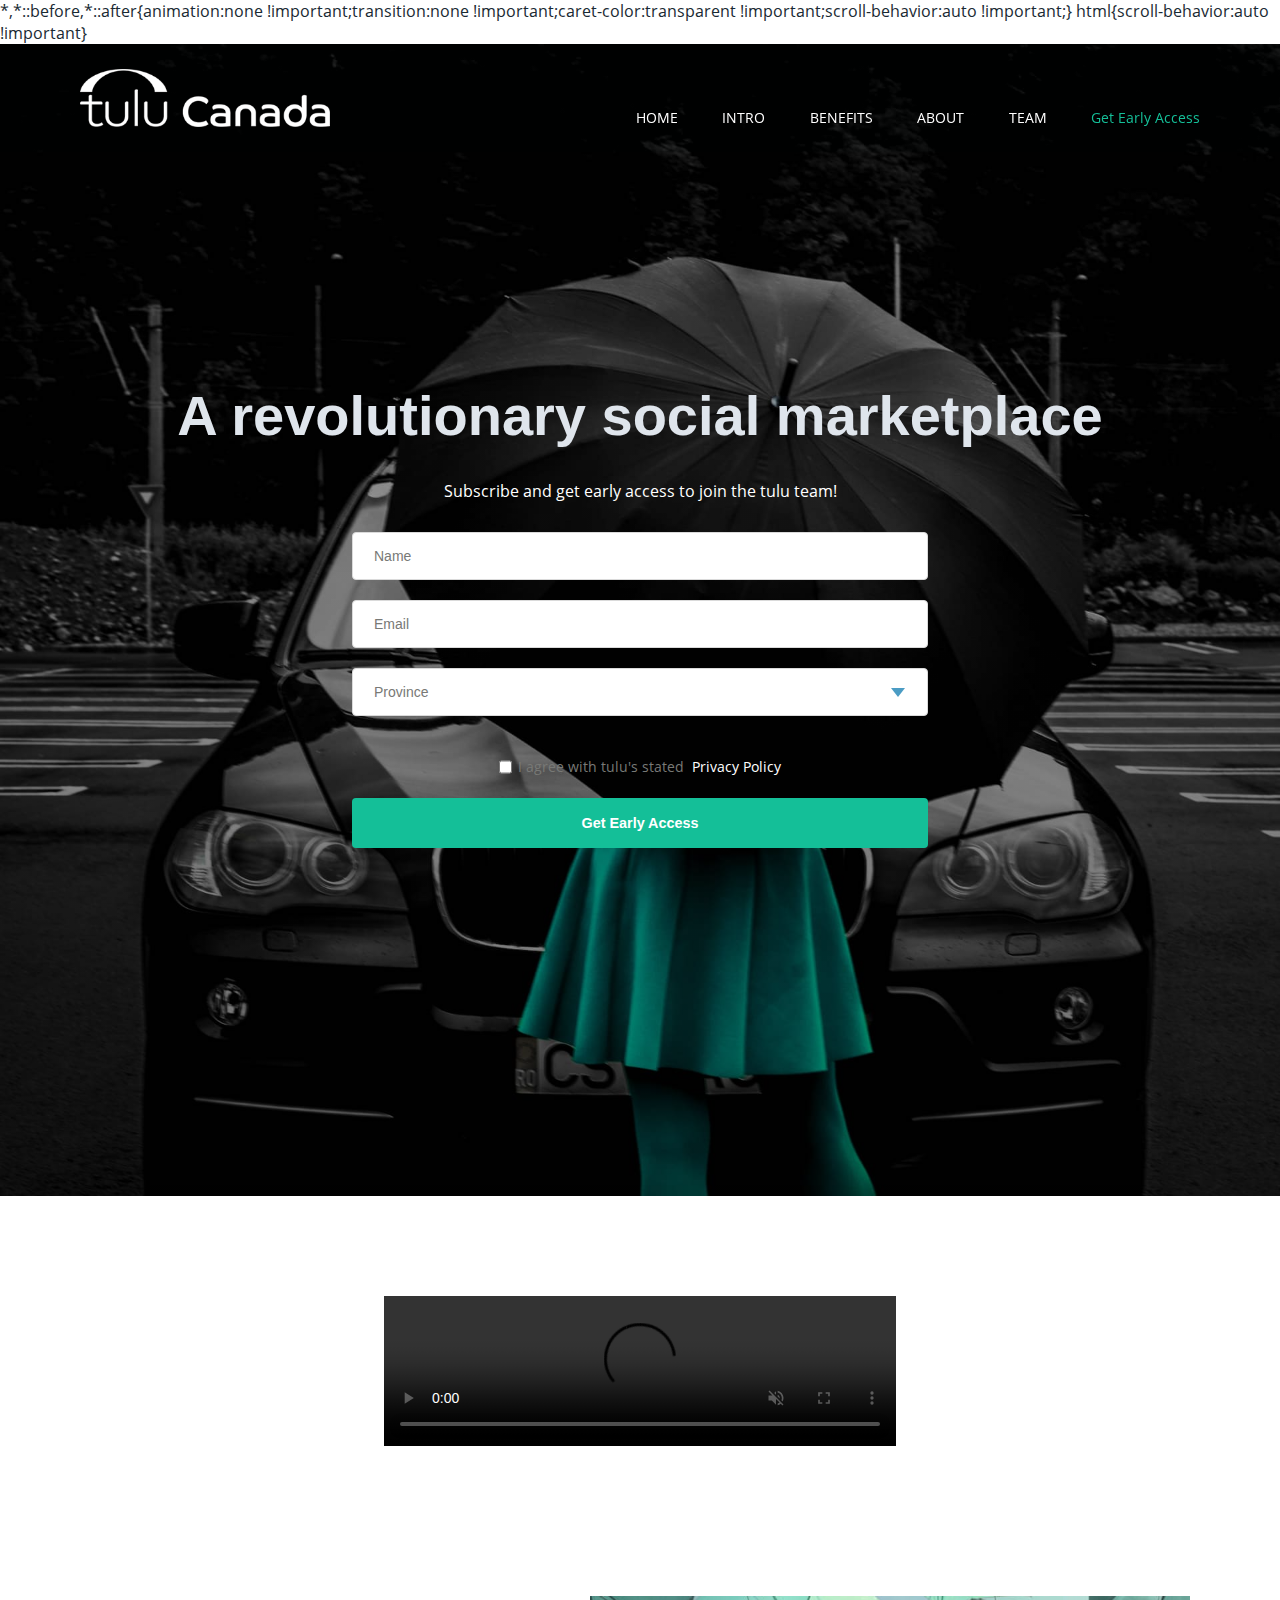
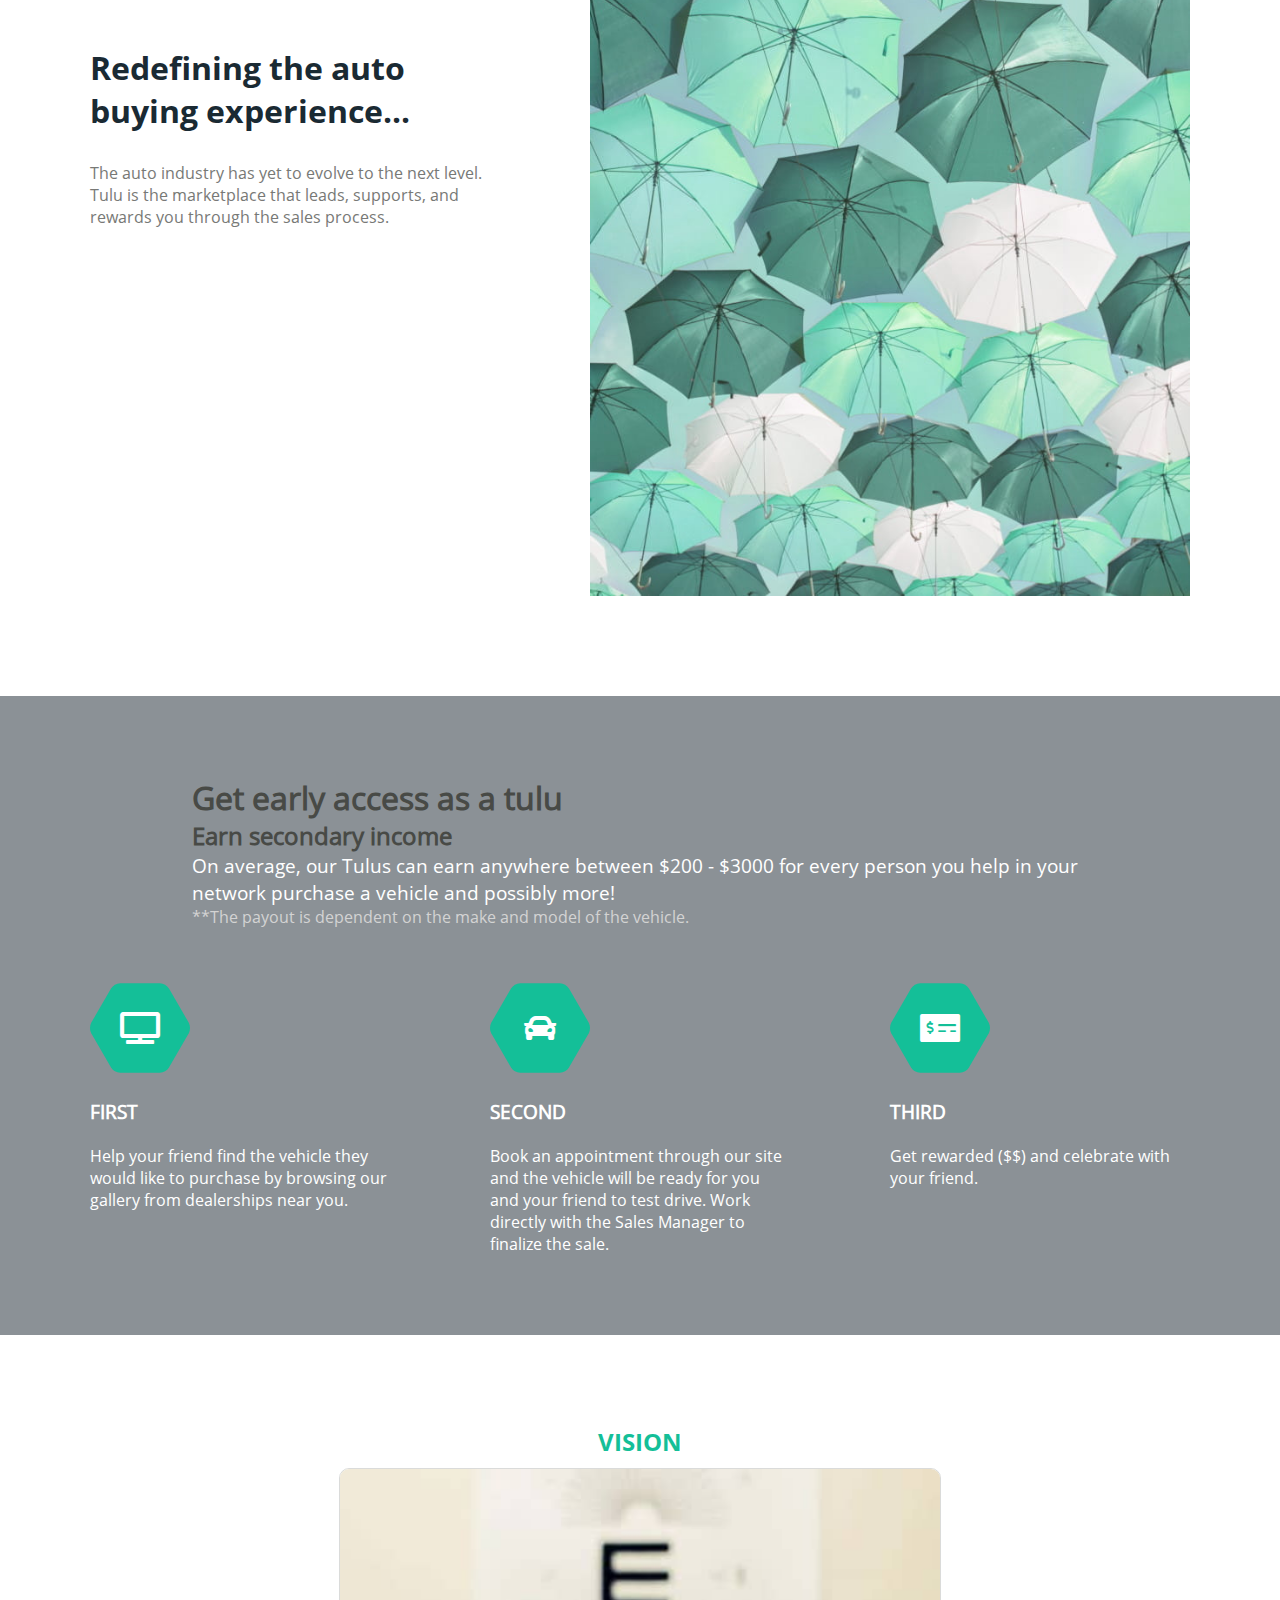
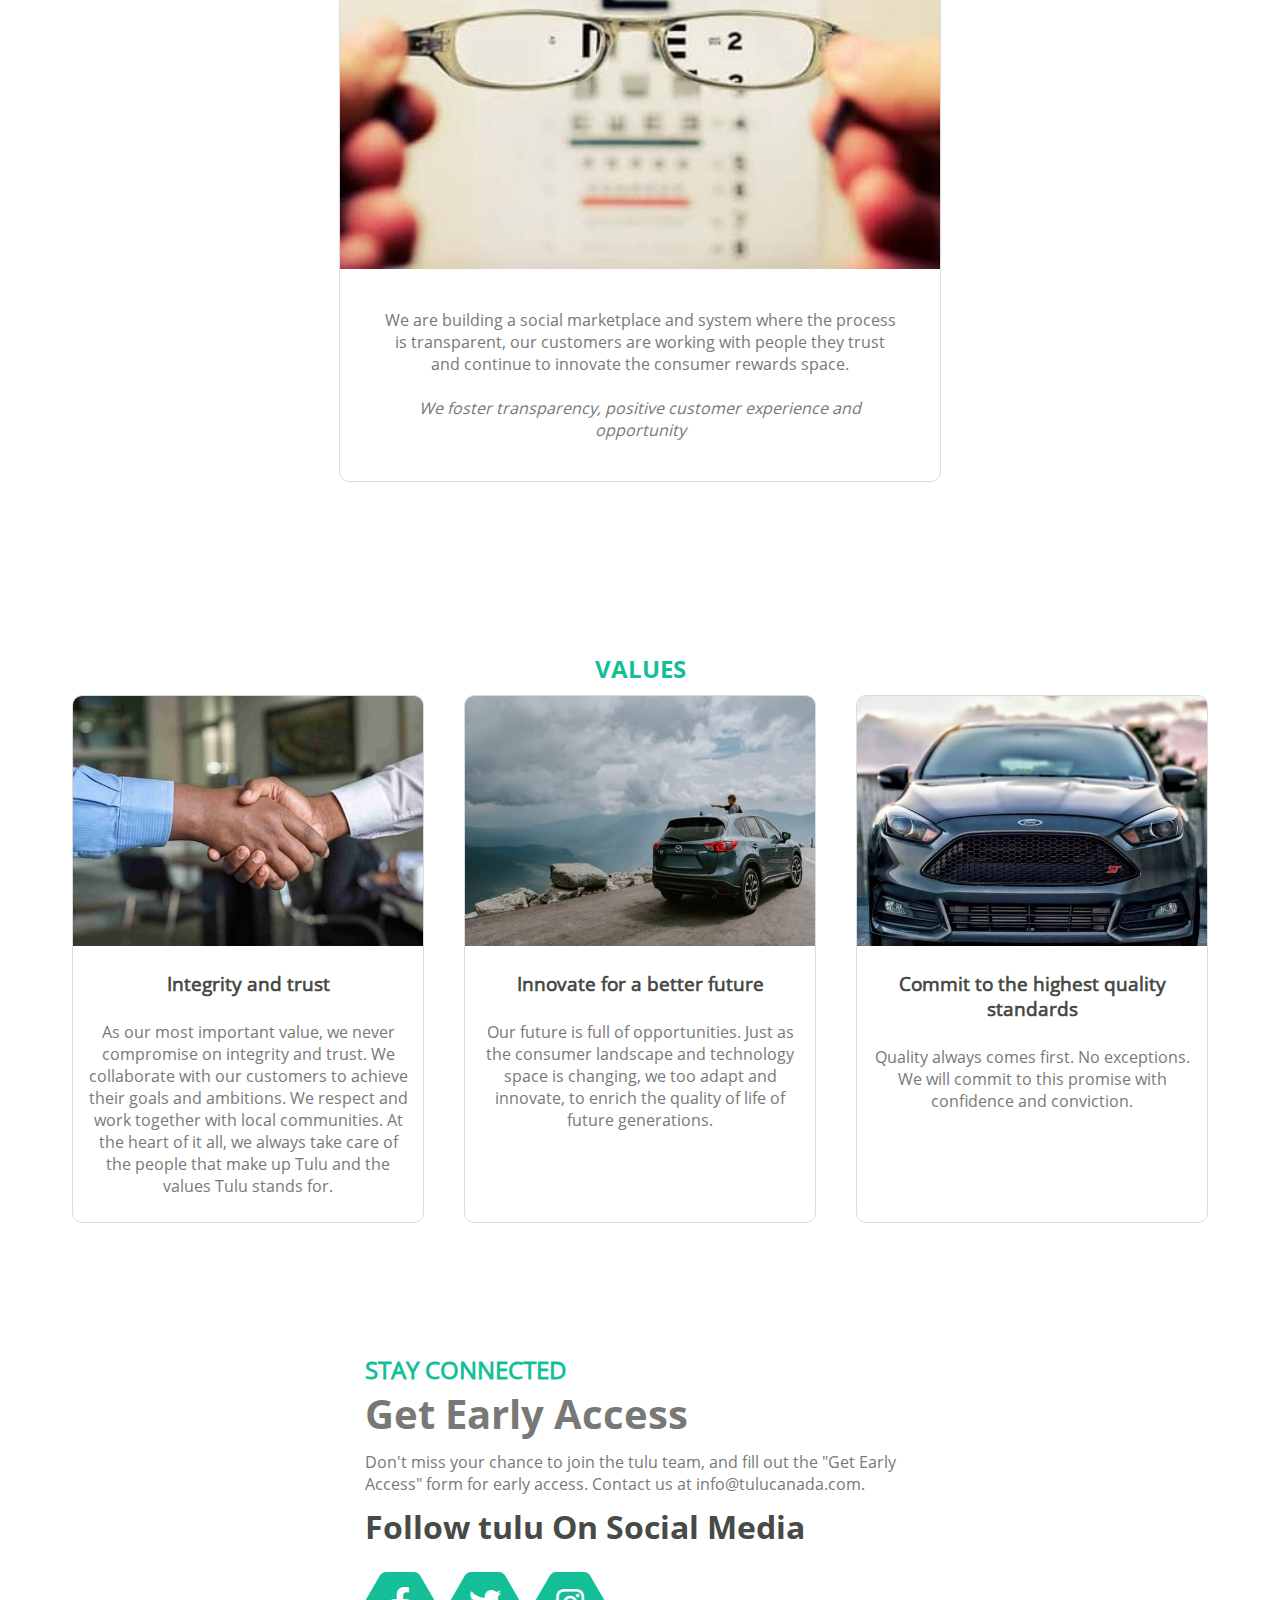
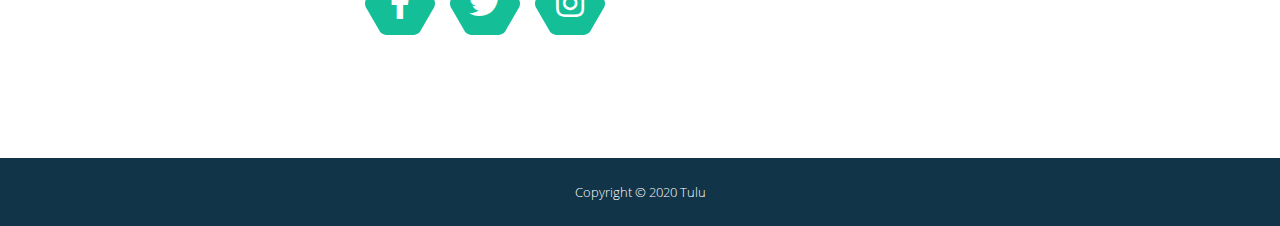
==== index.html @ c828d5cc "test" ====
<!DOCTYPE html>
<html lang="en">
<head>
   <!-- Global site tag (gtag.js) - Google Analytics -->
    <!-- <script async src="https://www.googletagmanager.com/gtag/js?id=UA-179392990-1"></script>
    <script>
      window.dataLayer = window.dataLayer || [];
      function gtag(){dataLayer.push(arguments);}
      gtag('js', new Date());

      gtag('config', 'UA-179392990-1');
    </script> -->
    <meta charset="utf-8">
    <meta name="viewport" content="width=device-width, initial-scale=1, shrink-to-fit=no">

    <title>tulucanada</title>

    <link rel="preload" href="webfonts/webfonts/fa-solid-900.woff2" as="font" type="font/woff2" crossorigin="anonymous">
    <link rel="preload" href="fonts/OpenSans-Bold.ttf" as="font" type="font/woff2" crossorigin="anonymous">
    
    <!-- <link href="https://fonts.googleapis.com/css?family=Montserrat:500,700&display=swap&subset=latin-ext" rel="stylesheet">
    <link href="https://fonts.googleapis.com/css?family=Open+Sans:400,400i,600&display=swap&subset=latin-ext" rel="stylesheet"> -->
    

	<link href="css/reset.css" rel="stylesheet">
	<link href="webfonts/styles/all.css" rel="stylesheet">
	<link href="css/index.css" rel="stylesheet">
	<link href="css/styles.css" rel="stylesheet">
	
    <link rel="icon" href="images/tulu-favicon_RGB.jpg">
</head>
<body data-spy="scroll" data-target=".fixed-top" onscroll="test()" id="#">
    <nav class="nav-transparent">
        <div class="logo">
            <a href="index.html">
                <img src="images/tuluCanada-logo_white.png" class="show-desktop tuluCanada">
                <img src="images/tulu-logo_white.png" class="show-mobile tuluLogo">
            </a>
        </div>
        <div class="links">
            <i id="menuBtn" class="fas fa-bars fa-2x" onclick="sidemenu()"></i>
            <ul class="navigationList">
                <li class="navigationListItem">
                    <a href="#" class="navigationLink">HOME</a>
                </li>
                <li class="navigationListItem">
                    <a href="#intro" class="navigationLink">INTRO</a>
                </li>
                <li class="navigationListItem">
                    <a href="#benefits" class="navigationLink">BENEFITS</a>
                </li>
                <li class="navigationListItem">
                    <a href="#about" class="navigationLink">ABOUT</a>
                </li>
                <li class="navigationListItem">
                    <a href="team.html" class="navigationLink">TEAM</a>
                </li>
            </ul>
            <a href="earlyAccess.html" class="earlyAccess">Get Early Access</a>
        </div>
    </nav>
    <header id="header" class="header">
        <div class="header-content">
            <div class="container">
                <div class="row">
                    <div class="col-lg-12">
                        <div class="text-container">
<!--                            <h1>tulu Canada<span id="js-rotating">TEMPLATE, SERVICES, SOLUTIONS</span></h1>-->
                            <h1 class=" p-heading-head p-large">A revolutionary social marketplace</h1>
                            <p class="p-heading p-medium text-light">Subscribe and get early access to join the tulu team!</p>
                            <!-- <a class="btn-solid-lg page-scroll" href="#intro">DISCOVER</a> -->
                            <form id="contactForm" data-toggle="validator" data-focus="false" action="contactform-process.php" method="post">
                                <div class="form-group">
                                    <input type="text" class="form-control-input" id="cname" required>
                                    <label class="label-control" for="cname">Name</label>
                                    <div class="help-block with-errors"></div>
                                </div>
                                <div class="form-group">
                                    <input type="email" class="form-control-input" id="cemail" required>
                                    <label class="label-control" for="cemail">Email</label>
                                    <div class="help-block with-errors"></div>
                                </div>
                                <div class="form-group">
                                    <select name="province" Class="form-control-input" id="cprovince" required>
                                        <option value=""></option>
                                        <option value="Alberta">Alberta</option>
                                        <option value="British Columbia">British Columbia</option>
                                        <option value="Manitoba">Manitoba</option>
                                        <option value="New Brunswick">New Brunswick</option>
                                        <option value="Newfoundland and Labrador">Newfoundland and Labrador</option>
                                        <option value="Northwest Territories">Northwest Territories</option>
                                        <option value="Nova Scotia">Nova Scotia</option>
                                        <option value="Nunavut">Nunavut</option>
                                        <option value="Ontario">Ontario</option>
                                        <option value="Prince Edward Island">Prince Edward Island</option>
                                        <option value="Quebec">Quebec</option>
                                        <option value="Saskatchewan">Saskatchewan</option>
                                        <option value="Yukon">Yukon</option>
                                    </select>
                                    <label class="label-control" for="province">Province</label>
                                    <div class="help-block with-errors"></div>
                                </div>
                                <div class="form-group">
                                    <!--<textarea class="form-control-textarea" id="cmessage" required></textarea>
                                    <label class="label-control" for="cmessage">Your message</label>
                                    <div class="help-block with-errors"></div>-->
                                </div>
                                <div class="form-group checkbox">
                                    <div class="checkBoxContainer">
                                        <input type="checkbox" id="cterms" value="Agreed-to-Terms" required><p> I agree with tulu's stated &nbsp</p><a style="color: white" href="privacy-policy.html">Privacy Policy</a>  
                                    </div>
                                    <div class="help-block with-errors"></div>
                                </div>
                                <div class="form-group">
                                    <button style="font-size: 0.9em" type="submit" class="form-control-submit-button">Get Early Access</button>
                                </div>
                                <div class="form-message">
                                    <div id="cmsgSubmit" class="h3 text-center hidden"></div>
                                </div>
                            </form>
                        </div>
                    </div>
                </div>
            </div>
        </div>
    </header>
    <div class="vid">
        <video width="400" controls preload="metadata" muted autoplay>
            <source src="vid/tulu_vid.mp4" type="video/mp4">
            Your browser does not support HTML video.
          </video>
    </div>
    <div class="autoExp" id="intro">
        <div class="textContainer">
            <h2 class="heading">
                Redefining the auto buying experience...
            </h2>
            <p>The auto industry has yet to evolve to the next level. Tulu is the marketplace that leads, supports, and rewards you through the sales process.</p>
        </div>
        <div class="imageContainer">
            <img src="images/mint_umbrellas_690px.jpg" alt="">
        </div>
    </div>
    <div class="accessTulu" id="benefits">
        <h2 class="heading">Get early access as a tulu</h2>
        <h3>Earn secondary income</h3>
        <p>On average, our Tulus can earn anywhere between $200 - $3000 for every person you help in your network purchase a vehicle and possibly more!</p>
        <p>**The payout is dependent on the make and model of the vehicle.</p>
        <ul class="howToRewardList">
            <li class="listItem">
                <div class="hexagon">
                    <i class="fas fa-tv fa-2x"></i>
                </div>
                <h4>FIRST</h4>
                <p>Help your friend find the vehicle they would like to purchase by browsing our gallery from dealerships near you.</p>
            </li>
            <li class="listItem">
                <div class="hexagon">
                    <i class="fas fa-car fa-2x"></i>
                </div>
                <h4>SECOND</h4>
                <p>Book an appointment through our site and the vehicle will be ready for you and your friend to test drive. Work directly with the Sales Manager to finalize the sale.
                </p>
            </li>
            <li class="listItem">
                <div class="hexagon">
                    <i class="fas fa-money-check-alt fa-2x"></i>
                </div>
                <h4>THIRD</h4>
                <p>Get rewarded ($$) and celebrate with your friend.</p>
            </li>
        </ul>
    </div>
    <div class="vision" id="about">
        <h2 class="heading">VISION</h2>
        <div class="card">
            <img src="images/glasses398.jpg" alt="">
            <div class="content">
                <p>We are building a social marketplace and system where the process is transparent, our customers are working with people they trust and continue to innovate the consumer rewards space.</p><br>
                <p><i>We foster transparency, positive customer experience and opportunity</i></p>
            </div>
        </div>
    </div>
    <div class="values">
        <h2 class="heading">VALUES</h2>
        <ul class="cardContainer">
            <li class="card">
                <img src="images/cytonn-photography-n95VMLxqM2I-unsplash.jpg" alt="">
                <div class="content">
                    <h3>Integrity and trust</h3>
                    <p>As our most important value, we never compromise on integrity and trust. We collaborate with our customers to achieve their goals and ambitions. We respect and work together with local communities. At the heart of it all, we always take care of the people that make up Tulu and the values Tulu stands for.</p>
                </div>
            </li>
            <li class="card">
                <img src="images/suv-inov398.jpg" alt="">
                <div class="content">
                    <h3>Innovate for a better future</h3>
                    <p>Our future is full of opportunities. Just as the consumer landscape and technology space is changing, we too adapt and innovate, to enrich the quality of life of future generations.
                    </p>
                </div>
            </li>
            <li class="card">
                <img src="images/quality.jpg" alt="">
                <div class="content">
                    <h3>Commit to the highest quality standards</h3>
                    <p>Quality always comes first. No exceptions. We will commit to this promise with confidence and conviction.
                    </p>
                </div>
            </li>
        </ul>
    </div>
    <div class="stayConnected">
        <h3>STAY CONNECTED</h3>
        <a href="">
            <h2>Get Early Access</h2>
        </a>
        <p>Don't miss your chance to join the tulu team, and fill out the "Get Early Access" form for early access.
            Contact us at info@tulucanada.com.</p>
        <h4>Follow tulu On Social Media</h4>
        <ul class="socialMediaList">
            <li class="listItem">
                <a href="https://www.facebook.com/tulu.canada.9" target="_blank">
                    <div class="hex-white">
                        <i class="fab fa-facebook-f fa-2x"></i>
                    </div>
                    <div class="hexagon">
                        <i class="fab fa-facebook-f fa-2x"></i>
                    </div>
                </a>
            </li>
            <li class="listItem">
                <a href="https://twitter.com/tulucanada" target="_blank">
                    <div class="hex-white">
                        <i class="fab fa-twitter fa-2x"></i>
                    </div>
                    <div class="hexagon">
                        <i class="fab fa-twitter fa-2x"></i>
                    </div>
                </a>
            </li>
            <li class="listItem">
                <a href="https://www.instagram.com/tulucanada/" target="_blank">
                    <div class="hex-white">
                        <i class="fab fa-instagram fa-2x"></i>
                    </div>
                    <div class="hexagon">
                        <i class="fab fa-instagram fa-2x"></i>
                    </div>
                </a>
            </li>
        </ul>
    </div>
        <div class="scrollBtn" id="opacity-hide">
            <a href="#">
                <i class="fas fa-chevron-up"></i>
            </a>
        </div>
    <footer>
        <p>Copyright &copy 2020 Tulu</p>
    </footer>
    
</body>
    <script src="js/app.js"></script>
    <script src="js/jquery.min.js"></script> <!-- jQuery for Bootstrap's JavaScript plugins -->
    <script src="js/popper.min.js"></script> <!-- Popper tooltip library for Bootstrap -->
    <script src="js/bootstrap.min.js"></script> 
    <!-- Bootstrap framework -->
    <script src="js/jquery.easing.min.js"></script> 
    <!-- jQuery Easing for smooth scrolling between anchors -->
    <script src="js/jquery.magnific-popup.js"></script> 
    <!-- Magnific Popup for lightboxes -->
    <script src="js/morphext.min.js"></script>
    <!-- Morphtext rotating text in the header -->
    <script src="js/isotope.pkgd.min.js"></script> <!-- Isotope for filter -->
    <script src="js/validator.min.js"></script> <!-- Validator.js - Bootstrap plugin that validates forms -->
    <script src="js/scripts.js"></script> <!-- Custom scripts -->
</html>
---- webfonts/styles/all.css ----
/*!
 * Font Awesome Free 5.11.2 by @fontawesome - https://fontawesome.com
 * License - https://fontawesome.com/license/free (Icons: CC BY 4.0, Fonts: SIL OFL 1.1, Code: MIT License)
 */.fa,.fab,.fad,.fal,.far,.fas{-moz-osx-font-smoothing:grayscale;-webkit-font-smoothing:antialiased;display:inline-block;font-style:normal;font-variant:normal;text-rendering:auto;line-height:1}.fa-lg{font-size:1.33333em;line-height:.75em;vertical-align:-.0667em}.fa-xs{font-size:.75em}.fa-sm{font-size:.875em}.fa-1x{font-size:1em}.fa-2x{font-size:2em}.fa-3x{font-size:3em}.fa-4x{font-size:4em}.fa-5x{font-size:5em}.fa-6x{font-size:6em}.fa-7x{font-size:7em}.fa-8x{font-size:8em}.fa-9x{font-size:9em}.fa-10x{font-size:10em}.fa-fw{text-align:center;width:1.25em}.fa-ul{list-style-type:none;margin-left:2.5em;padding-left:0}.fa-ul>li{position:relative}.fa-li{left:-2em;position:absolute;text-align:center;width:2em;line-height:inherit}.fa-border{border:solid .08em #eee;border-radius:.1em;padding:.2em .25em .15em}.fa-pull-left{float:left}.fa-pull-right{float:right}.fa.fa-pull-left,.fab.fa-pull-left,.fal.fa-pull-left,.far.fa-pull-left,.fas.fa-pull-left{margin-right:.3em}.fa.fa-pull-right,.fab.fa-pull-right,.fal.fa-pull-right,.far.fa-pull-right,.fas.fa-pull-right{margin-left:.3em}.fa-spin{-webkit-animation:fa-spin 2s infinite linear;animation:fa-spin 2s infinite linear}.fa-pulse{-webkit-animation:fa-spin 1s infinite steps(8);animation:fa-spin 1s infinite steps(8)}@-webkit-keyframes fa-spin{0%{-webkit-transform:rotate(0);transform:rotate(0)}100%{-webkit-transform:rotate(360deg);transform:rotate(360deg)}}@keyframes fa-spin{0%{-webkit-transform:rotate(0);transform:rotate(0)}100%{-webkit-transform:rotate(360deg);transform:rotate(360deg)}}.fa-rotate-90{-webkit-transform:rotate(90deg);transform:rotate(90deg)}.fa-rotate-180{-webkit-transform:rotate(180deg);transform:rotate(180deg)}.fa-rotate-270{-webkit-transform:rotate(270deg);transform:rotate(270deg)}.fa-flip-horizontal{-webkit-transform:scale(-1,1);transform:scale(-1,1)}.fa-flip-vertical{-webkit-transform:scale(1,-1);transform:scale(1,-1)}.fa-flip-both,.fa-flip-horizontal.fa-flip-vertical{-webkit-transform:scale(-1,-1);transform:scale(-1,-1)}:root .fa-flip-both,:root .fa-flip-horizontal,:root .fa-flip-vertical,:root .fa-rotate-180,:root .fa-rotate-270,:root .fa-rotate-90{-webkit-filter:none;filter:none}.fa-stack{display:inline-block;height:2em;line-height:2em;position:relative;vertical-align:middle;width:2.5em}.fa-stack-1x,.fa-stack-2x{left:0;position:absolute;text-align:center;width:100%}.fa-stack-1x{line-height:inherit}.fa-stack-2x{font-size:2em}.fa-inverse{color:#fff}.fa-bars:before{content:"\f0c9"}.fa-times:before{content:"\f00d"}.fa-tv:before{content:"\f26c"}.fa-car:before{content:"\f1b9"}.fa-money-check-alt:before{content:"\f53d"}.fa-facebook-f:before{content:"\f39e"}.fa-twitter:before{content:"\f099"}.fa-instagram:before{content:"\f16d"}.fa-chevron-up:before{content:"\f077"}.fa-angle-right:before{content:"\f105"}.fa-angle-left:before{content:"\f104"}.sr-only{border:0;clip:rect(0,0,0,0);height:1px;margin:-1px;overflow:hidden;padding:0;position:absolute;width:1px}.sr-only-focusable:active,.sr-only-focusable:focus{clip:auto;height:auto;margin:0;overflow:visible;position:static;width:auto}@font-face{font-family:'Font Awesome 5 Brands';font-style:normal;font-weight:400;font-display:auto;src:url(../webfonts/fa-brands-400.eot);src:url(../webfonts/fa-brands-400.eot?#iefix) format("embedded-opentype"),url(../webfonts/fa-brands-400.woff2) format("woff2"),url(../webfonts/fa-brands-400.woff) format("woff"),url(../webfonts/fa-brands-400.ttf) format("truetype"),url(../webfonts/fa-brands-400.svg#fontawesome) format("svg")}.fab{font-family:'Font Awesome 5 Brands'}@font-face{font-family:'Font Awesome 5 Free';font-style:normal;font-weight:400;font-display:auto;src:url(../webfonts/fa-regular-400.eot);src:url(../webfonts/fa-regular-400.eot?#iefix) format("embedded-opentype"),url(../webfonts/fa-regular-400.woff2) format("woff2"),url(../webfonts/fa-regular-400.woff) format("woff"),url(../webfonts/fa-regular-400.ttf) format("truetype"),url(../webfonts/fa-regular-400.svg#fontawesome) format("svg")}.far{font-family:'Font Awesome 5 Free';font-weight:400}@font-face{font-family:'Font Awesome 5 Free';font-style:normal;font-weight:900;font-display:auto;src:url(../webfonts/fa-solid-900.eot);src:url(../webfonts/fa-solid-900.eot?#iefix) format("embedded-opentype"),url(../webfonts/fa-solid-900.woff2) format("woff2"),url(../webfonts/fa-solid-900.woff) format("woff"),url(../webfonts/fa-solid-900.ttf) format("truetype"),url(../webfonts/fa-solid-900.svg#fontawesome) format("svg")}.fa,.fas{font-family:'Font Awesome 5 Free';font-weight:900}
---- css/index.css ----
@font-face{font-family:OpenSansLight;src:url(../fonts/OpenSans-Light.ttf);font-display:swap}@font-face{font-family:OpenSansBold;src:url(../fonts/OpenSans-Bold.ttf);font-display:swap}.show-desktop{display:flex}.show-mobile{display:none}#menuBtn{display:none}nav{flex-direction:row;background:#113448;justify-content:space-between;align-items:flex-end;position:fixed;width:100%;z-index:1}.nav-transparent{background:#11344805;transition:.2s}.nav-solid{background:#113448;transition:.2s}.logo{margin:25px 0 25px 80px}.logo .tuluCanada{width:250px}.logo .tuluLogo{width:60px}.links{flex-direction:row}.navigationList{flex-direction:row;width:500px;justify-content:space-evenly}.navigationLink{color:#fff;margin:25px 0 25px 0;font-size:14px}.navigationLink:hover{color:#14bf98;transition:.2s}.earlyAccess{color:#14bf98;font-size:14px;margin:25px 80px 25px 0}.text-container{display:flex;flex-direction:column;align-items:center}.p-heading{width:80vmin;text-align:center;color:#fff}form{width:80vmin!important;margin-top:30px}button{text-align:center!important;display:flex!important;justify-content:center!important;align-items:center!important}.checkbox{color:#787976;display:flex!important;flex-direction:column!important}.checkbox p{color:#787976}.checkBoxContainer{color:#787976;display:flex!important;flex-direction:row!important;justify-content:center!important}.vid{display:flex;justify-content:center;align-items:center;padding:100px 0 50px 0}.vid video{width:40vw}.autoExp{flex-direction:row;justify-content:center;padding:100px 0}.autoExp .textContainer{width:400px;margin:0 100px 0 0}.autoExp .textContainer .heading{font-family:OpenSansBold;margin:50px 0 30px 0;font-size:xx-large}.autoExp .textContainer p{color:#787976}.autoExp .imageContainer{width:600px;height:600px;overflow:hidden;z-index:-1}.autoExp .imageContainer img{transition:.5s}.autoExp .imageContainer img:hover{transform:scale(1.2);transition:.5s}.accessTulu{background:#8b9196;padding:80px 0;align-items:center}.accessTulu h2,.accessTulu h3,.accessTulu p{width:70vmax}.accessTulu .heading{color:#484a46;font-size:xx-large}.accessTulu h3{color:#484a46;font-size:x-large}.accessTulu p:nth-child(3){color:#fff;font-size:larger}.accessTulu p:nth-child(4){color:#d3d3d3}.howToRewardList{flex-direction:row}.howToRewardList .listItem{margin:30px 50px 0 50px}.howToRewardList .listItem h4{color:#fff;font-size:larger}.howToRewardList .listItem p{width:300px;font-size:medium;margin:20px 0 0 0}.hexagon{height:100px;width:100px;background:url(../images/hexagon-green.svg);background-size:contain;background-position:center;background-repeat:no-repeat;justify-content:center;align-items:center;margin:20px 0}.hexagon i{color:#fff}.vision{align-items:center;padding:80px 0}.vision .heading{color:#14bf98;font-family:OpenSansBold;margin:10px 0}.vision .card{width:600px;border:1px solid #484a4633;border-radius:10px;overflow:hidden}.vision .card .content{padding:40px}.vision .card .content p,.vision .card .content p i{color:#787976;text-align:center}.values{align-items:center;padding:80px 0}.values .heading{color:#14bf98;font-family:OpenSansBold;margin:10px 0}.values .cardContainer{flex-direction:row;justify-content:center}.values .card{border:1px solid red;width:350px;border:1px solid #484a4633;border-radius:10px;overflow:hidden;margin:0 20px}.values .card .content h3{padding:25px 15px 0 15px;text-align:center;color:#484a46}.values .card .content p{color:#787976;padding:25px 15px;text-align:center;color:#787976}.values .cardContainer .card img{width:350px;height:250px}.stayConnected{padding:50px 0 100px 0;width:550px;align-self:center}.stayConnected h3{color:#14bf98;font-size:x-large}.stayConnected a h2{color:#787976;font-family:OpenSansBold;font-size:2.5em}.stayConnected a h2:hover{color:#14bf98}.stayConnected p{color:#787976;margin:10px 0}.stayConnected h4{color:#484a46;font-size:xx-large;font-family:OpenSansBold}.socialMediaList{flex-direction:row}.socialMediaList .listItem{margin:0 15px 0 0;position:relative}.socialMediaList .listItem .hexagon{height:70px;width:70px;background:url(../images/hexagon-green.svg);background-size:contain;background-position:center;background-repeat:no-repeat;justify-content:center;align-items:center;z-index:1}.socialMediaList .listItem .hex-white{height:70px;width:70px;background:#fff;justify-content:center;align-items:center;position:absolute;z-index:-1;top:20px}.socialMediaList .listItem .hex-white i{color:#14bf98}.socialMediaList .listItem .hexagon{opacity:1;transition:.5s}.socialMediaList .listItem .hexagon:hover{opacity:0;transition:.5s}.socialMediaList .listItem .hexagon:hover .hex-white{opacity:0;transition:.5s}.scrollBtn{height:50px;width:50px;border-radius:50%;background:#14bf98;justify-content:center;align-items:center;position:fixed;bottom:10px;right:10px}#opacity-hide{opacity:0;transition:.5s}#opacity-show{opacity:1;transition:.5s}.scrollBtn i{color:#fff}footer{background:#113448;align-items:center;padding:25px 0}footer p{color:#fff;font-family:OpenSansLight;font-size:smaller}@media only screen and (max-width:768px){.show-desktop{display:none}.show-mobile{display:Flex}nav{background:#113448!important;position:fixed;z-index:1}.logo{margin:15px 15px;z-index:1}#menuBtn{display:flex}.links{align-items:center;flex-direction:row-reverse}.links i{margin:0 15px;color:#fff}.navigationList{top:60px;position:absolute;flex-direction:column;background:#113448;width:100%;height:0;justify-content:unset;padding:0;z-index:-2;overflow:hidden}.navigationListItem{z-index:-2}.navigationLink{z-index:-1;color:#fff;margin:10px 25px;font-size:14px}.navigationLink:hover{color:#14bf98;transition:.2s}form{width:90vmin!important}.vid{display:flex;justify-content:center;align-items:center;padding:50px 20px 25px 20px}.vid video{width:100%}.earlyAccess{margin:25px 0}.autoExp{flex-direction:row;flex-wrap:wrap;justify-content:center;padding:20px 0 50px 0}.autoExp .textContainer{width:250px;margin:0 0 30px 0}.autoExp .textContainer .heading,.autoExp .textContainer p{text-emphasis:center}.autoExp .imageContainer{width:70vw;height:20vh;overflow:hidden;z-index:-1}.accessTulu h2,.accessTulu h3,.accessTulu p{width:80vw}.accessTulu .heading{font-family:OpenSansBold;color:#484a46;font-size:x-large;margin:5px 0}.accessTulu h3{color:#484a46;font-size:larger;margin:5px 0}.accessTulu p:nth-child(3){color:#fff;font-size:larger;margin:5px 0}.howToRewardList{flex-direction:row;flex-wrap:wrap;justify-content:center;margin:50px 0 0 0}.howToRewardList .listItem{margin:15px 0;align-items:center}.howToRewardList .listItem h4{color:#fff;font-size:larger}.howToRewardList .listItem p{margin:5px 0 0 0;text-align:center;font-size:medium}.hexagon{height:100px;width:100px;background:url(../images/hexagon-green.svg);background-size:contain;background-position:center;background-repeat:no-repeat;justify-content:center;align-items:center;margin:20px 0}.hexagon i{color:#fff}.vision{align-items:center;padding:80px 0}.vision .heading{color:#14bf98;font-family:OpenSansBold;margin:10px 0}.vision .card{width:300px;border:1px solid #484a4633;border-radius:10px;overflow:hidden}.vision .card .content{padding:20px}.values .card{border:1px solid red;width:300px;border:1px solid #484a4633;border-radius:10px;overflow:hidden;margin:0 20px}.vision .card img{height:200px;width:300px}.values .cardContainer{flex-direction:column}.values .card{width:300px;border:1px solid #484a4633;border-radius:10px;overflow:hidden;margin:20px 0}.values .cardContainer .card img{width:300px;height:250px}.stayConnected{width:350px}.checkbox{color:#787976;display:flex!important;flex-direction:column!important}.checkBoxContainer{color:#787976;display:flex!important;flex-direction:column!important;justify-content:center!important;align-items:center}}
---- css/styles.css ----
.btn-solid-reg{display:inline-block;padding:1.1875rem 1.875rem 1.1875rem 1.875rem;border:.125rem solid #14bf98;border-radius:.25rem;background-color:#14bf98;color:#fff;font:700 .75rem/0 Montserrat,sans-serif;text-decoration:none;transition:all .2s}.btn-solid-reg:hover{background-color:transparent;color:#14bf98;text-decoration:none}.btn-solid-lg{display:inline-block;padding:1.375rem 2.125rem 1.375rem 2.125rem;border:.125rem solid #14bf98;border-radius:.25rem;background-color:#14bf98;color:#fff;font:700 .75rem/0 Montserrat,sans-serif;text-decoration:none;transition:all .2s}.btn-solid-lg:hover{background-color:transparent;color:#14bf98;text-decoration:none}.btn-outline-reg{display:inline-block;padding:1.1875rem 1.875rem 1.1875rem 1.875rem;border:.125rem solid #787976;border-radius:.25rem;background-color:transparent;color:#787976;font:700 .75rem/0 Montserrat,sans-serif;text-decoration:none;transition:all .2s}.btn-outline-reg:hover{background-color:#787976;color:#fff;text-decoration:none}.btn-outline-lg{display:inline-block;padding:1.375rem 2.125rem 1.375rem 2.125rem;border:.125rem solid #787976;border-radius:.25rem;background-color:transparent;color:#787976;font:700 .75rem/0 Montserrat,sans-serif;text-decoration:none;transition:all .2s}.btn-outline-lg:hover{background-color:#787976;color:#fff;text-decoration:none}.btn-outline-sm{display:inline-block;padding:1rem 1.625rem .9375rem 1.625rem;border:.125rem solid #787976;border-radius:.25rem;background-color:transparent;color:#787976;font:700 .75rem/0 Montserrat,sans-serif;text-decoration:none;transition:all .2s}.btn-outline-sm:hover{background-color:#787976;color:#fff;text-decoration:none}.form-group{position:relative;margin-bottom:1.25rem;width:55%;margin-right:auto;margin-left:auto}@media screen and (min-width:1230px){.form-group{position:relative;margin-bottom:1.25rem;width:80%;margin-right:auto;margin-left:auto}}.form-group.has-error.has-danger{margin-bottom:.625rem}.form-group.has-error.has-danger .help-block.with-errors ul{margin-top:.375rem}.label-control{position:absolute;top:.8125rem;left:1.375rem;color:#787976;opacity:1;font:400 .875rem/1.375rem "Open Sans",sans-serif;cursor:text;transition:all .2s ease}@media screen and (-ms-high-contrast:active),screen and (-ms-high-contrast:none){.label-control{top:.9375rem}}.form-control-input.notEmpty+.label-control,.form-control-input:focus+.label-control,.form-control-textarea.notEmpty+.label-control,.form-control-textarea:focus+.label-control{top:.125rem;opacity:1;font-size:.75rem;font-weight:500}.form-control-input,.form-control-select{display:block;padding-top:1.25rem;padding-bottom:.25rem;padding-left:1.3125rem;border:1px solid #dadada;border-radius:.25rem;background-color:#fff;color:#787976;font:400 .875rem/1.375rem "Open Sans",sans-serif;transition:all .2s;-webkit-appearance:none}.form-control-select{padding-top:.5rem;padding-bottom:.5rem;height:3rem}@media screen and (-ms-high-contrast:active),screen and (-ms-high-contrast:none){.form-control-input{padding-top:1.25rem;padding-bottom:.75rem;line-height:1.75rem}.form-control-select{padding-top:.875rem;padding-bottom:.75rem;height:3.125rem;line-height:2.125rem}}select{-webkit-appearance:none;-moz-appearance:none;-ms-appearance:none;-o-appearance:none;appearance:none;background-image:url(../images/down-arrow.png);background-position:96% 50%;background-repeat:no-repeat;outline:0}select::-ms-expand{display:none}.form-control-textarea{display:block;width:100%;height:8rem;padding-top:1.25rem;padding-left:1.3125rem;border:1px solid #dadada;border-radius:.25rem;background-color:#fff;color:#787976;font:400 1rem/1.5625rem "Open Sans",sans-serif;transition:all .2s}.form-control-input:focus,.form-control-select:focus,.form-control-textarea:focus{border:1px solid #a1a1a1;outline:0}.form-control-input:hover,.form-control-select:hover,.form-control-textarea:hover{border:1px solid #a1a1a1}.checkbox{font:400 .875rem/1.375rem "Open Sans",sans-serif}input[type=checkbox]{vertical-align:-15%;margin-right:.375rem}@media screen and (-ms-high-contrast:active),screen and (-ms-high-contrast:none){input[type=checkbox]{vertical-align:-9%}}.form-control-submit-button{display:inline-block;width:100%;height:3.125rem;border:.125rem solid #14bf98;border-radius:.25rem;background-color:#14bf98;color:#fff;font:700 .75rem/1.75rem Montserrat,sans-serif;cursor:pointer;transition:all .2s}.form-control-submit-button:hover{background-color:transparent;color:#14bf98}#cmsgSubmit.h3.text-center,#cmsgSubmit.h3.text-center.tada.animated,#lmsgSubmit.h3.text-center,#lmsgSubmit.h3.text-center.tada.animated,#pmsgSubmit.h3.text-center,#pmsgSubmit.h3.text-center.tada.animated{display:block;margin-bottom:0;color:#b93636;font:400 1.125rem/1rem "Open Sans",sans-serif}.help-block.with-errors .list-unstyled{color:#787976;font-size:.75rem;line-height:1.125rem;text-align:left}.help-block.with-errors ul{margin-bottom:0}@-webkit-keyframes tada{from{-webkit-transform:scale3d(1,1,1);-ms-transform:scale3d(1,1,1);transform:scale3d(1,1,1)}10%,20%{-webkit-transform:scale3d(.9,.9,.9) rotate3d(0,0,1,-3deg);-ms-transform:scale3d(.9,.9,.9) rotate3d(0,0,1,-3deg);transform:scale3d(.9,.9,.9) rotate3d(0,0,1,-3deg)}30%,50%,70%,90%{-webkit-transform:scale3d(1.1,1.1,1.1) rotate3d(0,0,1,3deg);-ms-transform:scale3d(1.1,1.1,1.1) rotate3d(0,0,1,3deg);transform:scale3d(1.1,1.1,1.1) rotate3d(0,0,1,3deg)}40%,60%,80%{-webkit-transform:scale3d(1.1,1.1,1.1) rotate3d(0,0,1,-3deg);-ms-transform:scale3d(1.1,1.1,1.1) rotate3d(0,0,1,-3deg);transform:scale3d(1.1,1.1,1.1) rotate3d(0,0,1,-3deg)}to{-webkit-transform:scale3d(1,1,1);-ms-transform:scale3d(1,1,1);transform:scale3d(1,1,1)}}@keyframes tada{from{-webkit-transform:scale3d(1,1,1);-ms-transform:scale3d(1,1,1);transform:scale3d(1,1,1)}10%,20%{-webkit-transform:scale3d(.9,.9,.9) rotate3d(0,0,1,-3deg);-ms-transform:scale3d(.9,.9,.9) rotate3d(0,0,1,-3deg);transform:scale3d(.9,.9,.9) rotate3d(0,0,1,-3deg)}30%,50%,70%,90%{-webkit-transform:scale3d(1.1,1.1,1.1) rotate3d(0,0,1,3deg);-ms-transform:scale3d(1.1,1.1,1.1) rotate3d(0,0,1,3deg);transform:scale3d(1.1,1.1,1.1) rotate3d(0,0,1,3deg)}40%,60%,80%{-webkit-transform:scale3d(1.1,1.1,1.1) rotate3d(0,0,1,-3deg);-ms-transform:scale3d(1.1,1.1,1.1) rotate3d(0,0,1,-3deg);transform:scale3d(1.1,1.1,1.1) rotate3d(0,0,1,-3deg)}to{-webkit-transform:scale3d(1,1,1);-ms-transform:scale3d(1,1,1);transform:scale3d(1,1,1)}}.tada{-webkit-animation-name:tada;animation-name:tada}.animated{-webkit-animation-duration:1s;animation-duration:1s;-webkit-animation-fill-mode:both;animation-fill-mode:both}.my-mfp-slide-bottom .zoom-anim-dialog{opacity:0;transition:all .2s ease-out;-webkit-transform:translateY(-1.25rem) perspective(37.5rem) rotateX(10deg);-ms-transform:translateY(-1.25rem) perspective(37.5rem) rotateX(10deg);transform:translateY(-1.25rem) perspective(37.5rem) rotateX(10deg)}.my-mfp-slide-bottom.mfp-ready .zoom-anim-dialog{opacity:1;-webkit-transform:translateY(0) perspective(37.5rem) rotateX(0);-ms-transform:translateY(0) perspective(37.5rem) rotateX(0);transform:translateY(0) perspective(37.5rem) rotateX(0)}.my-mfp-slide-bottom.mfp-removing .zoom-anim-dialog{opacity:0;-webkit-transform:translateY(-.625rem) perspective(37.5rem) rotateX(10deg);-ms-transform:translateY(-.625rem) perspective(37.5rem) rotateX(10deg);transform:translateY(-.625rem) perspective(37.5rem) rotateX(10deg)}.my-mfp-slide-bottom.mfp-bg{opacity:0;transition:opacity .2s ease-out}.my-mfp-slide-bottom.mfp-ready.mfp-bg{opacity:.8}.my-mfp-slide-bottom.mfp-removing.mfp-bg{opacity:0}@-webkit-keyframes fadeIn{from{opacity:0}to{opacity:1}}@keyframes fadeIn{from{opacity:0}to{opacity:1}}.fadeIn{-webkit-animation:fadeIn .6s;animation:fadeIn .6s}@-webkit-keyframes fadeOut{from{opacity:1}to{opacity:0}}@keyframes fadeOut{from{opacity:1}to{opacity:0}}.fadeOut{-webkit-animation:fadeOut .8s;animation:fadeOut .8s}.spinner-wrapper{position:fixed;z-index:999999;top:0;right:0;bottom:0;left:0;background:#113448}.spinner{position:absolute;top:50%;left:50%;width:3.75rem;height:1.25rem;margin:-.625rem 0 0 -1.875rem;text-align:center}.spinner>div{display:inline-block;width:1rem;height:1rem;border-radius:100%;background-color:#fff;-webkit-animation:sk-bouncedelay 1.4s infinite ease-in-out both;animation:sk-bouncedelay 1.4s infinite ease-in-out both}.spinner .bounce1{-webkit-animation-delay:-.32s;animation-delay:-.32s}.spinner .bounce2{-webkit-animation-delay:-.16s;animation-delay:-.16s}@-webkit-keyframes sk-bouncedelay{0%,100%,80%{-webkit-transform:scale(0)}40%{-webkit-transform:scale(1)}}@keyframes sk-bouncedelay{0%,100%,80%{-webkit-transform:scale(0);-ms-transform:scale(0);transform:scale(0)}40%{-webkit-transform:scale(1);-ms-transform:scale(1);transform:scale(1)}}.header{background:linear-gradient(rgba(0,0,0,.3),rgba(0,0,0,.5)),url(../images/mint_dress_1920px.jpg) center center no-repeat;background-size:cover}.header .header-content{padding-top:8rem;padding-bottom:2.125rem;text-align:center}.header .text-container{margin-bottom:3rem}.header h1{margin-bottom:.5rem;color:#fff}.header .p-large{margin-bottom:2rem;color:#dfe5ec}.header .btn-solid-lg{margin-right:.5rem;margin-bottom:1.25rem}.form-1{padding-top:6.625rem;padding-bottom:5.625rem;background-color:#153e52}.form-1 .text-container{margin-bottom:4rem}.form-1 .section-title{margin-bottom:.5rem}.form-1 h2{margin-bottom:1.375rem;color:#fff}.form-1 .list-unstyled .fas{color:#14bf98;font-size:.5rem;line-height:1.375rem}.form-1 .list-unstyled .media-body{margin-left:.625rem}.form-1 .label-control{color:#fff}.form-1 .form-control-input,.form-1 .form-control-select{border:1px solid #39728f;background-color:#2a5d77;color:#fff}.form-1 .form-control-textarea{border:1px solid #39728f;background-color:#2a5d77;color:#fff}.form-1 .form-control-input:focus,.form-1 .form-control-input:hover,.form-1 .form-control-select:focus,.form-1 .form-control-select:hover,.form-1 .form-control-textarea:focus,.form-1 .form-control-textarea:hover{border:1px solid #fff}#lmsgSubmit.h3.text-center,#lmsgSubmit.h3.text-center.tada.animated{color:#fff}.form-1 .help-block.with-errors .list-unstyled{color:#dfe5ec}.form-2{padding-top:6.625rem;padding-bottom:5.625rem;background-color:#fbfbfb}.form-2 .text-container{margin-bottom:3rem}.form-2 .section-title{margin-bottom:.5rem}.form-2 h2{margin-bottom:1.375rem}.form-2 .list-unstyled{margin-bottom:2.25rem;font-size:1rem;line-height:1.625rem}.form-2 .list-unstyled .fab,.form-2 .list-unstyled .fas{margin-right:.5rem;font-size:.875rem;color:#14bf98}.form-2 .list-unstyled .fa-phone{vertical-align:3%}.form-2 h3{margin-bottom:1rem}.form-2 .fa-stack{margin-right:.25rem;margin-bottom:.75rem;margin-left:.125rem;width:3.25rem;height:3.25rem}.form-2 .fa-stack .hexagon{position:absolute;width:3.25rem;height:3.25rem;background:url(../images/hexagon-green.svg) center center no-repeat;background-size:3.25rem 3.25rem;transition:all .2s ease}.form-2 .fa-stack:hover .hexagon{background:url(../images/hexagon-white.svg) center center no-repeat;background-size:3.25rem 3.25rem}.form-2 .fa-stack-1x{font-size:1.5rem;line-height:3.25rem;color:#fff;transition:all .2s ease}.form-2 .fa-stack:hover .fa-stack-1x{color:#14bf98}@media (min-width:768px){.header .header-content{padding-top:13rem;padding-bottom:7.5rem}.header h1{font:700 3.5rem/4rem Montserrat,sans-serif}.accordion .accordion-container{max-width:70%}.tabs .tabs-container{max-width:70%}.tabs #tab-2 .list-unstyled{display:inline-block;width:45%;margin-top:0}.tabs #tab-2 .list-unstyled.first{margin-right:2rem}.form-2 .list-unstyled li{display:inline-block;margin-right:1rem}.form-2 .list-unstyled .address{display:block}.ex-header{padding-top:11rem;padding-bottom:9rem}.ex-basic-2 .form-container{margin-top:.5rem}}@media (min-width:992px){.p-heading{width:65%}.navbar-custom .social-icons{display:block;margin-left:.5rem}.navbar-custom .fa-stack{margin-left:.375rem;font-size:.8125rem}.navbar-custom .fa-stack .hexagon{width:1.625rem;height:1.625rem;position:absolute;background:url(../images/hexagon-green.svg) center center no-repeat;background-size:1.625rem 1.625rem;transition:all .2s ease}.navbar-custom .fa-stack:hover .hexagon{background:url(../images/hexagon-white.svg) center center no-repeat;background-size:1.625rem 1.625rem}.navbar-custom .fa-stack-1x{font-size:.6875rem;line-height:1.625rem;color:#fff;transition:all .2s ease}.navbar-custom .fa-stack:hover .fa-stack-1x{color:#14bf98}.header .header-content{padding-top:14rem;padding-bottom:15rem}.header .text-container{margin-top:6.5rem}.form-1{padding-top:7rem}.form-1 .text-container{margin-bottom:0}.form-2{padding-top:6.875rem}.form-2 .text-container{margin-bottom:0}}@media (min-width:1200px){.p-heading{width:55%}.navbar-custom{padding-right:5rem;padding-left:5rem}.navbar-custom.top-nav-collapse{padding-right:5rem;padding-left:5rem}.header .header-content{padding-top:14.75rem;padding-bottom:17.5rem}.form-1 .text-container{margin-top:1.375rem;margin-right:1.75rem;margin-left:3rem}.form-1 form{margin-left:1.75rem;margin-right:3rem}.form-2 .text-container{margin-top:.875rem;margin-right:1.5rem}.form-2 form{margin-left:1.5rem}.footer .text-container.about{margin-right:5rem}.ex-header h1{width:60%;margin-right:auto;margin-left:auto}.ex-basic-2 .form-container{margin-left:1.75rem}}@media (min-width:1600px){.navbar-custom{padding-right:12rem;padding-left:12rem}.navbar-custom.top-nav-collapse{padding-right:12rem;padding-left:12rem}}
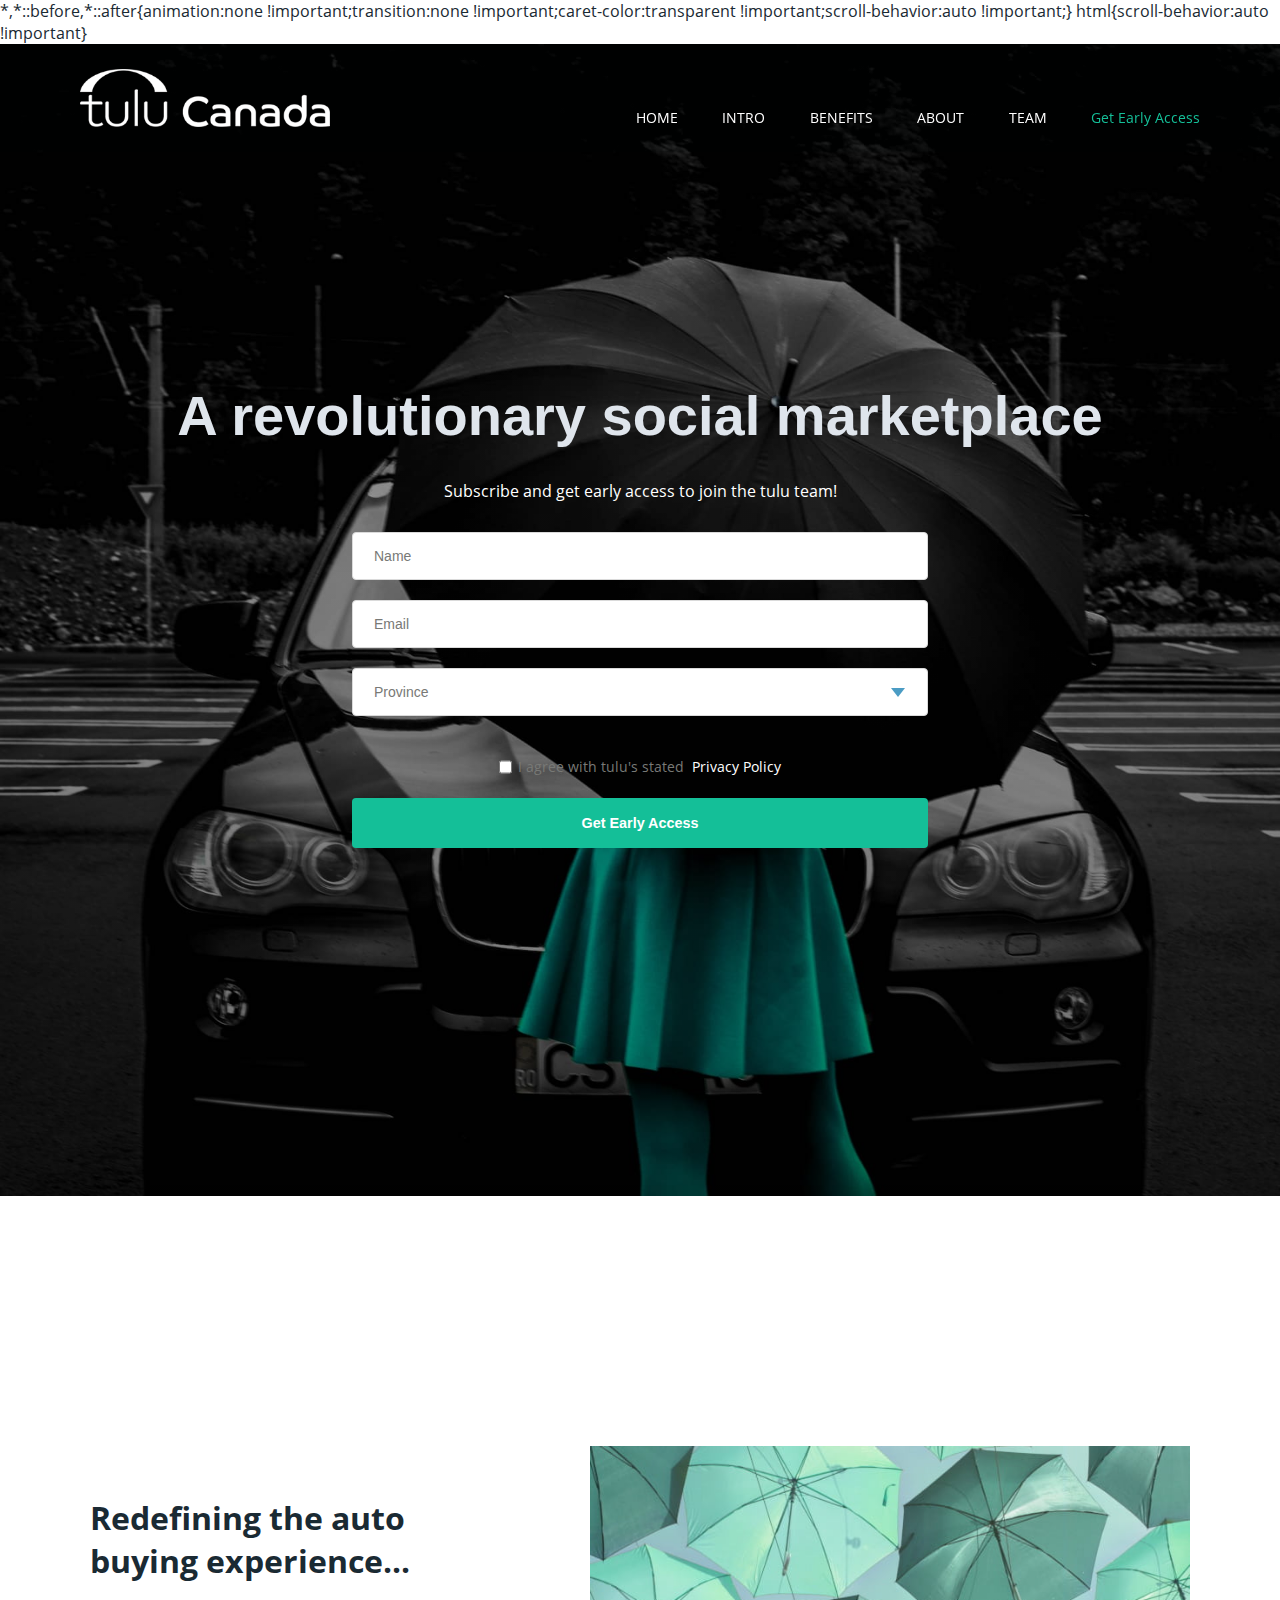
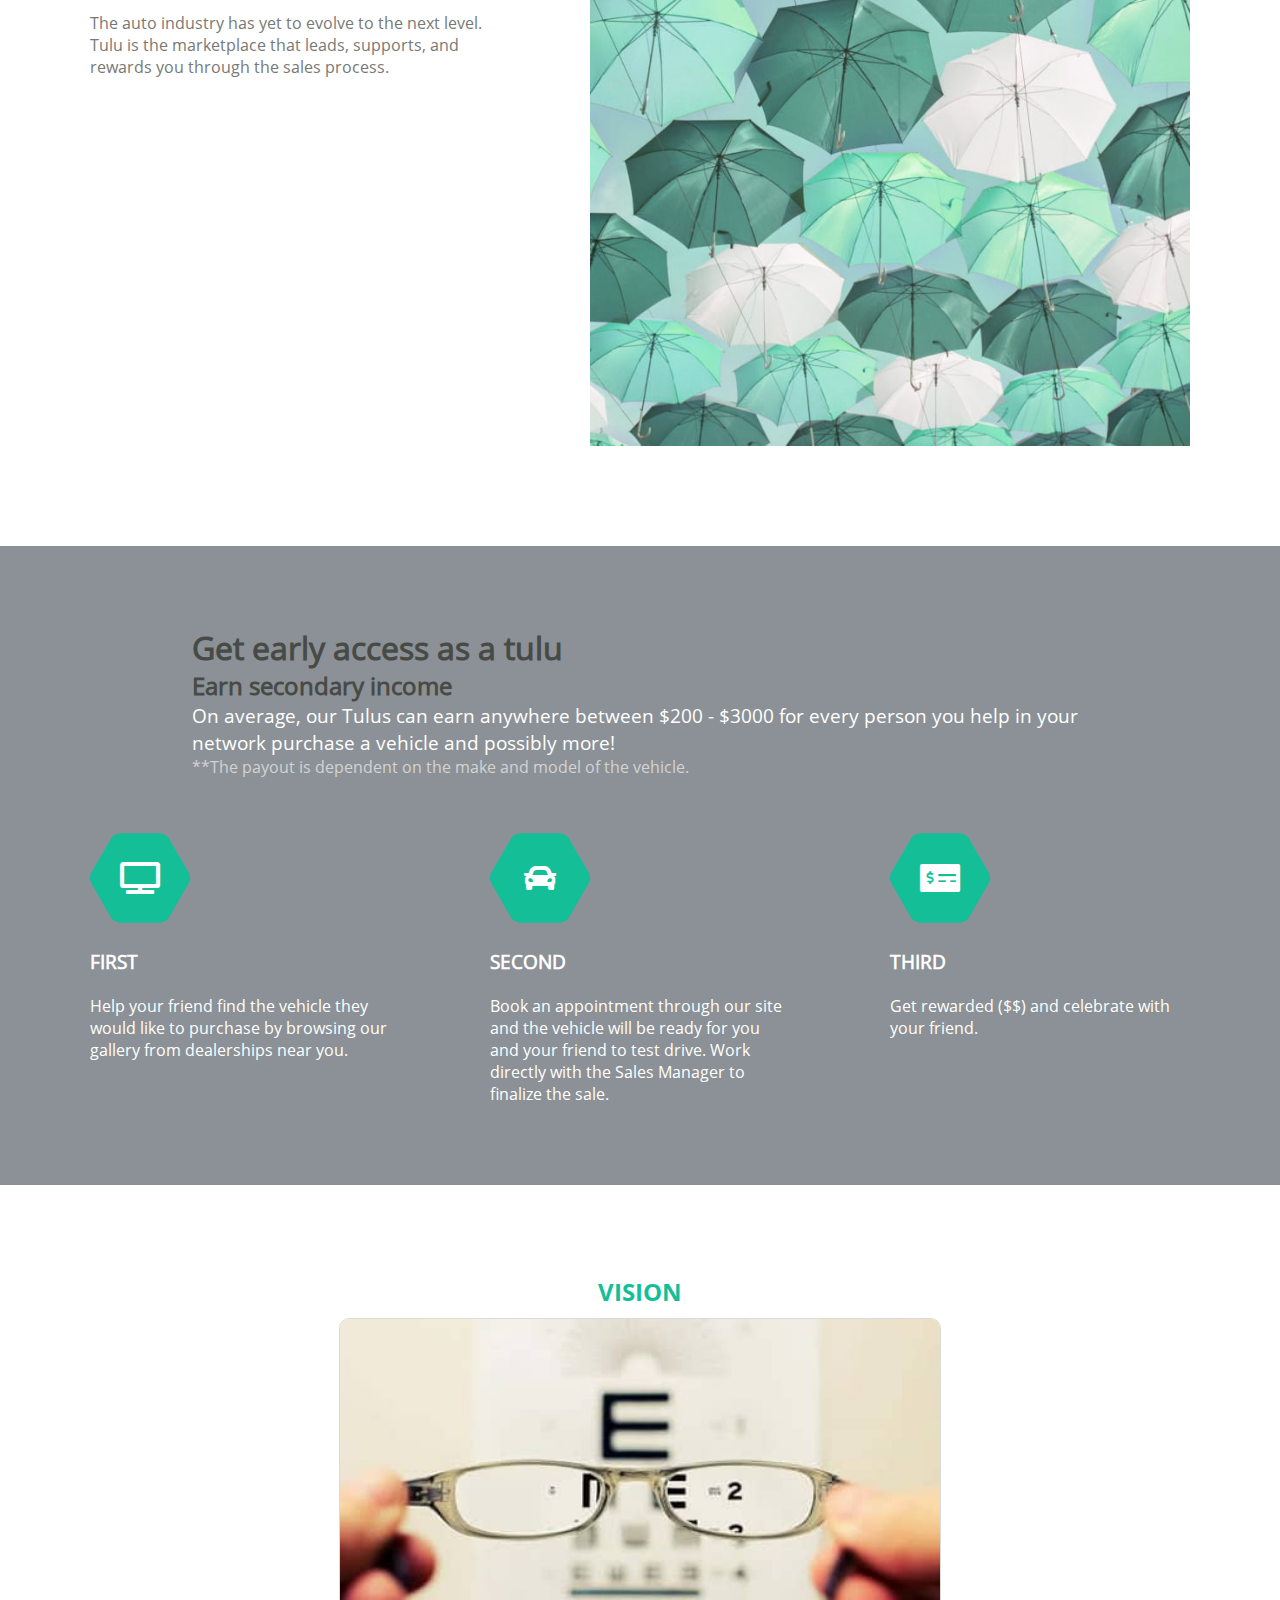
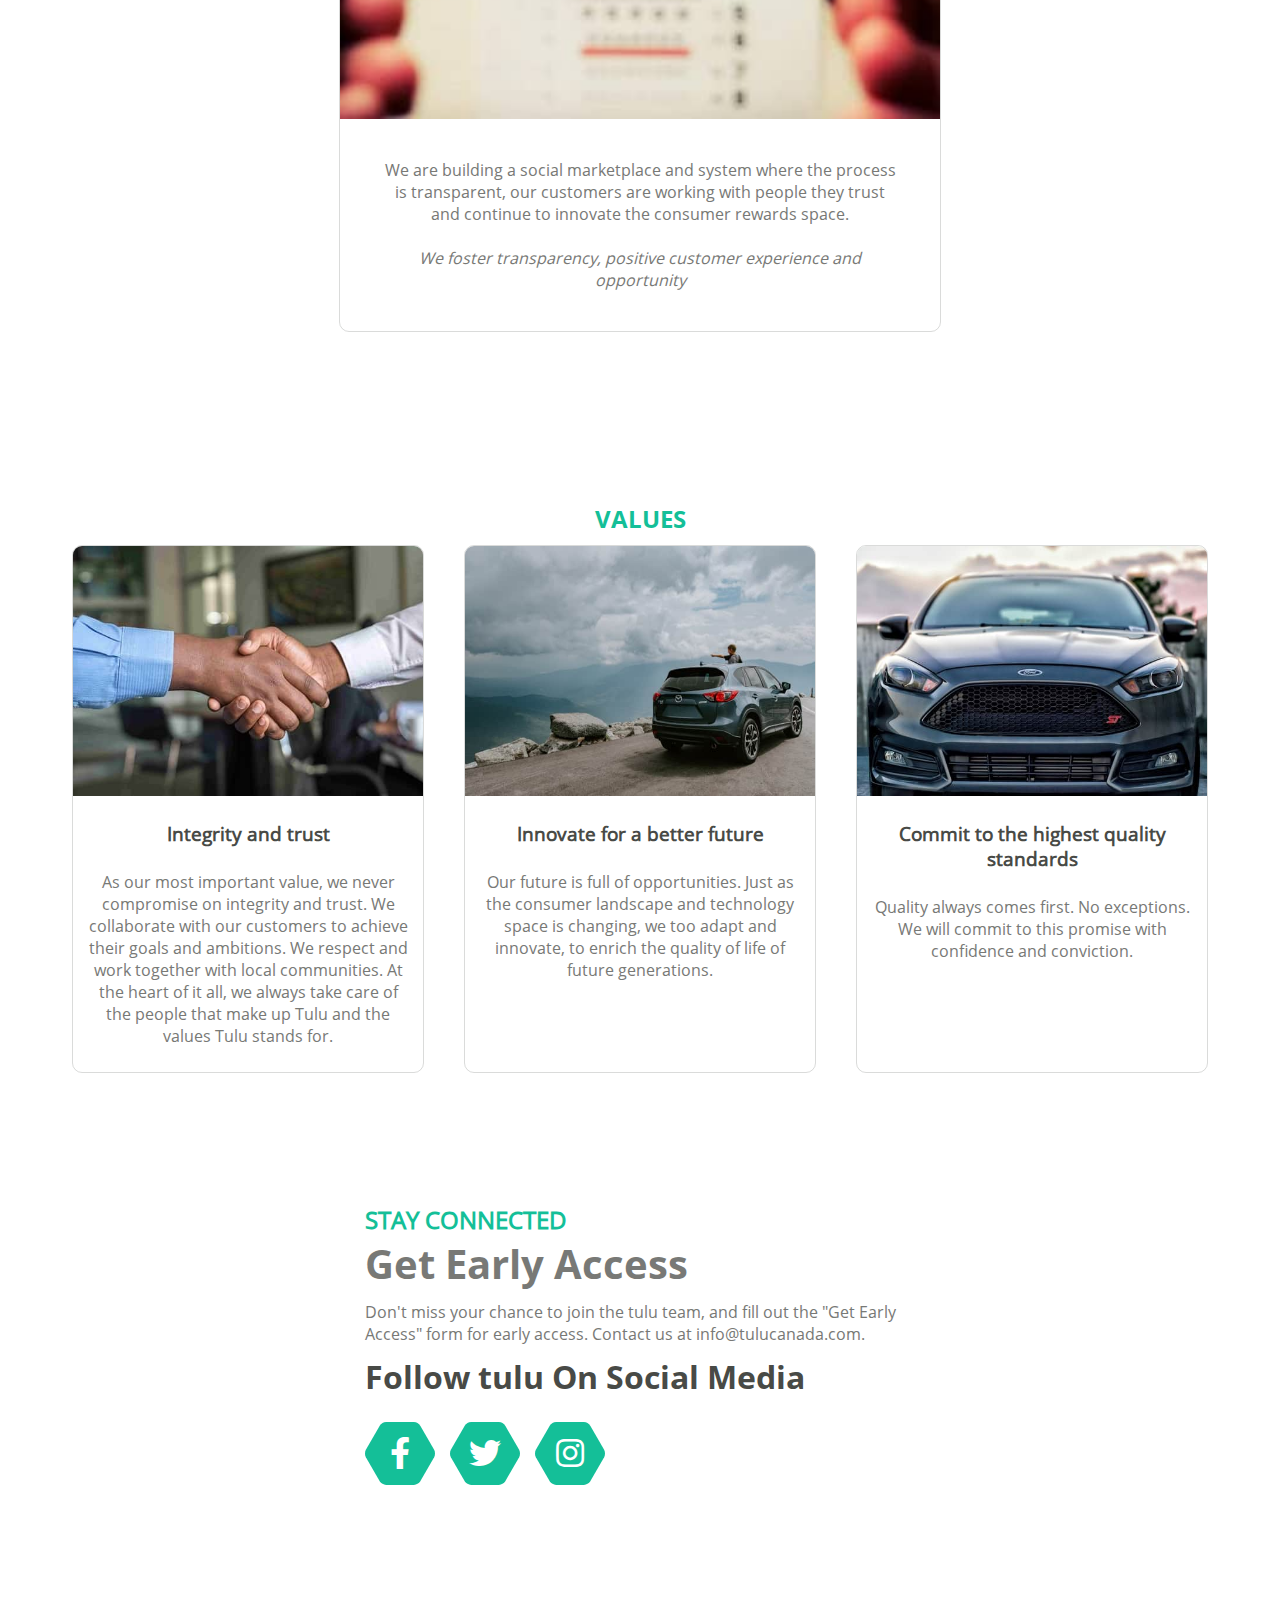
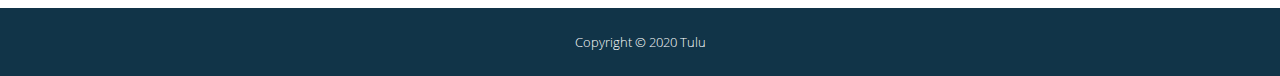
==== commit f46cdc91: "test" ====
--- a/index.html
+++ b/index.html
@@ -124,11 +124,8 @@
             </div>
         </div>
     </header>
-    <div class="vid">
-        <video width="400" controls preload="metadata" muted autoplay>
-            <source src="vid/tulu_vid.mp4" type="video/mp4">
-            Your browser does not support HTML video.
-          </video>
+    <div class="vid" id="vid">
+        
     </div>
     <div class="autoExp" id="intro">
         <div class="textContainer">
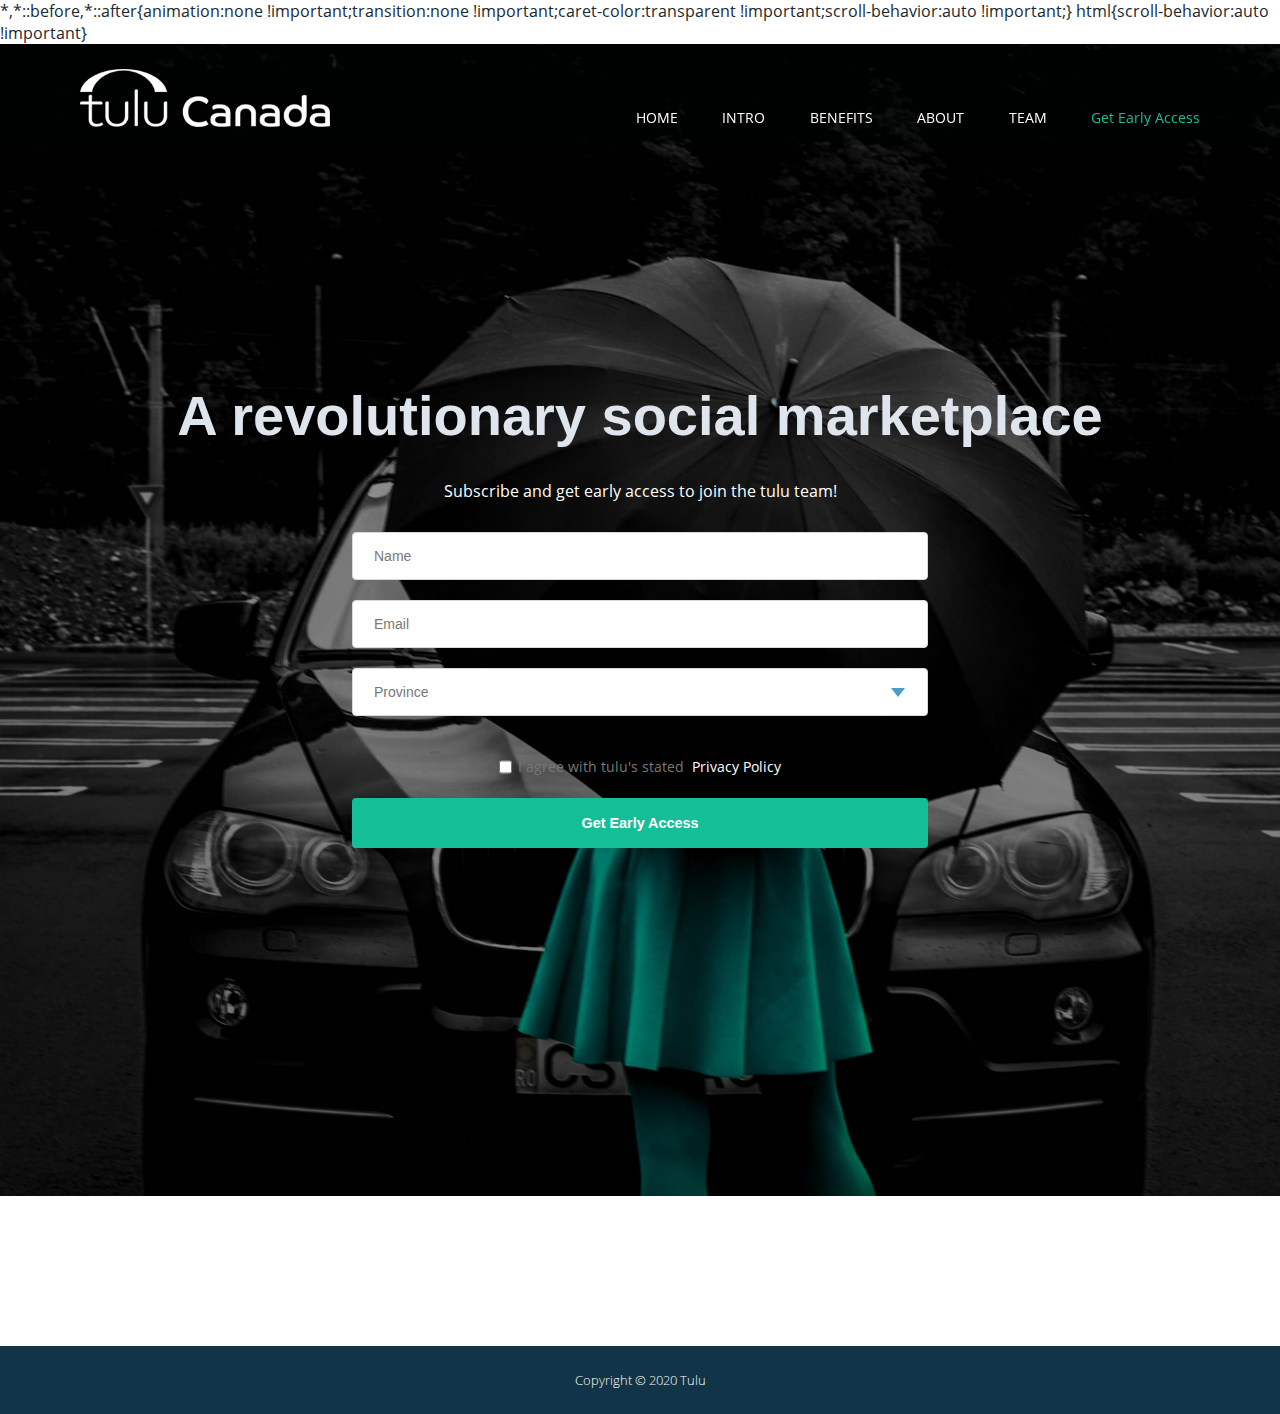
==== commit b2a2445e: "test" ====
--- a/index.html
+++ b/index.html
@@ -127,7 +127,7 @@
     <div class="vid" id="vid">
         
     </div>
-    <div class="autoExp" id="intro">
+    <!-- <div class="autoExp" id="intro">
         <div class="textContainer">
             <h2 class="heading">
                 Redefining the auto buying experience...
@@ -246,7 +246,7 @@
                 </a>
             </li>
         </ul>
-    </div>
+    </div> -->
         <div class="scrollBtn" id="opacity-hide">
             <a href="#">
                 <i class="fas fa-chevron-up"></i>
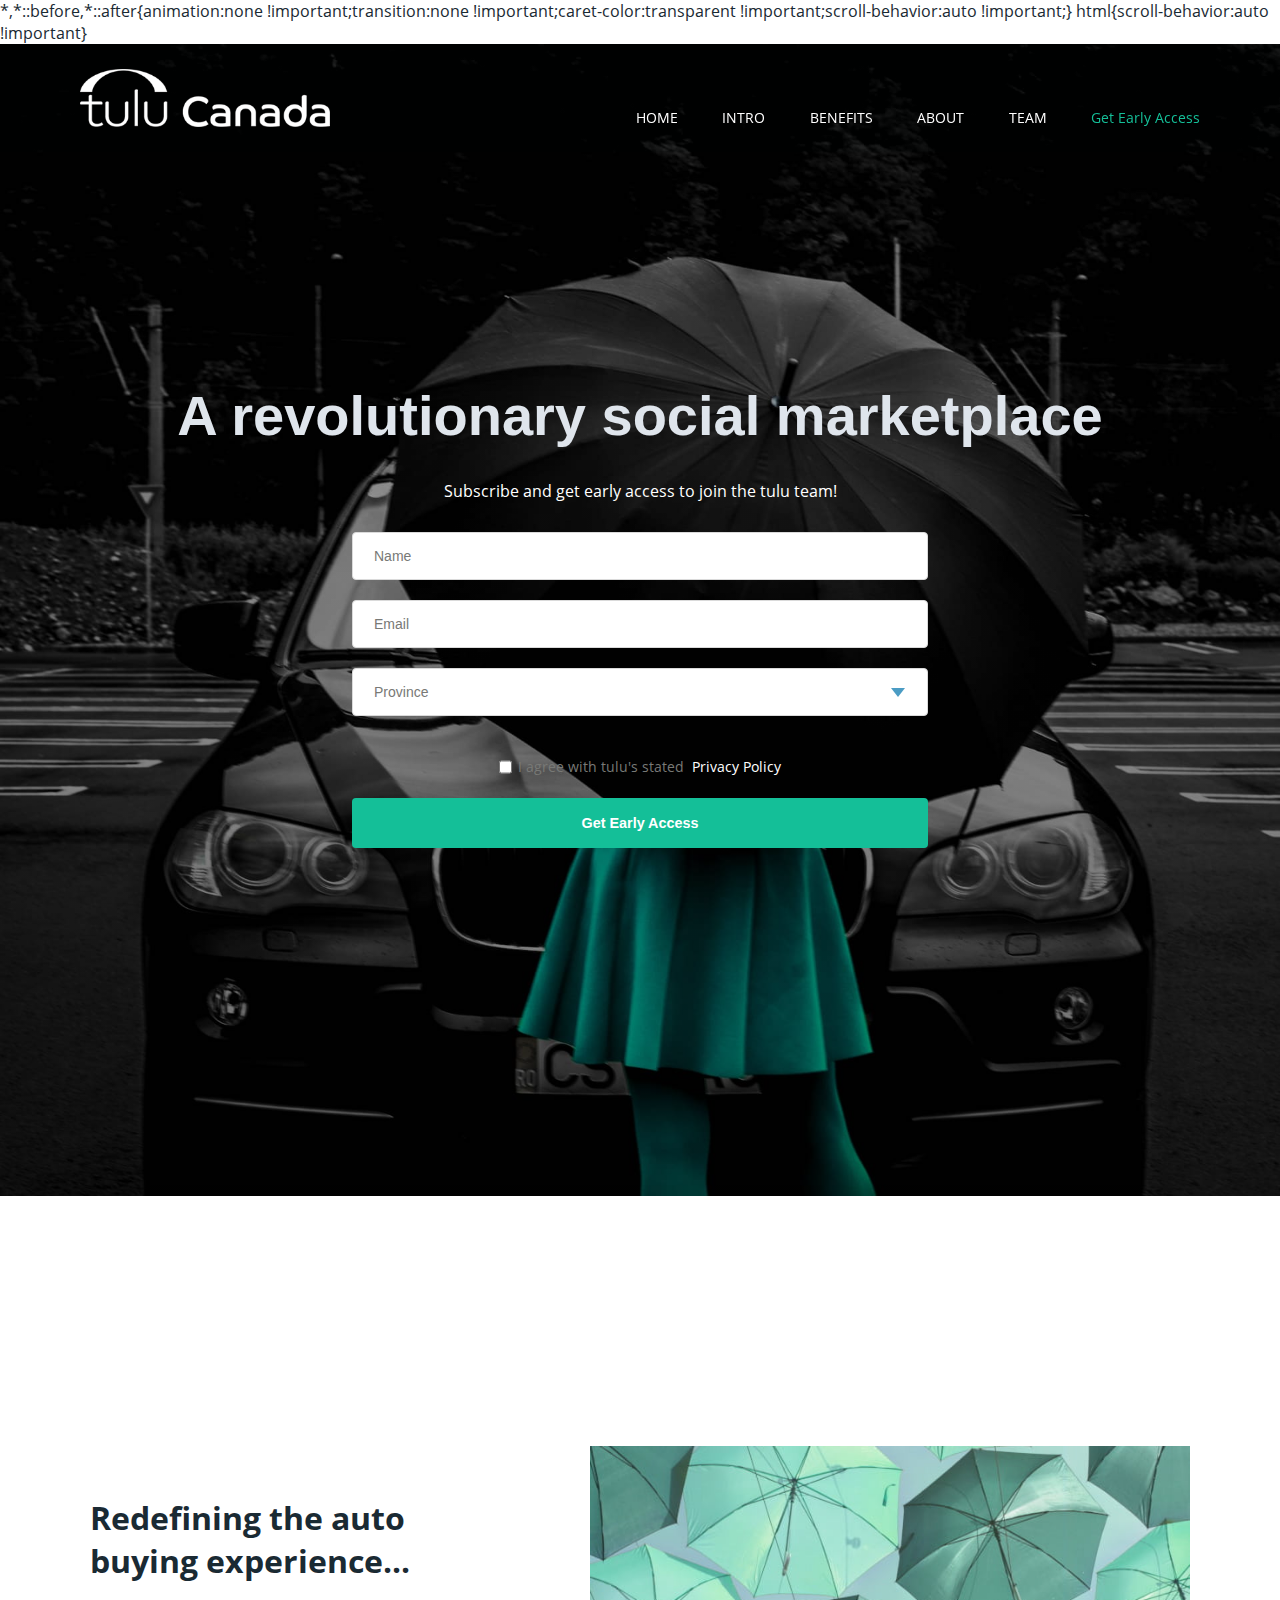
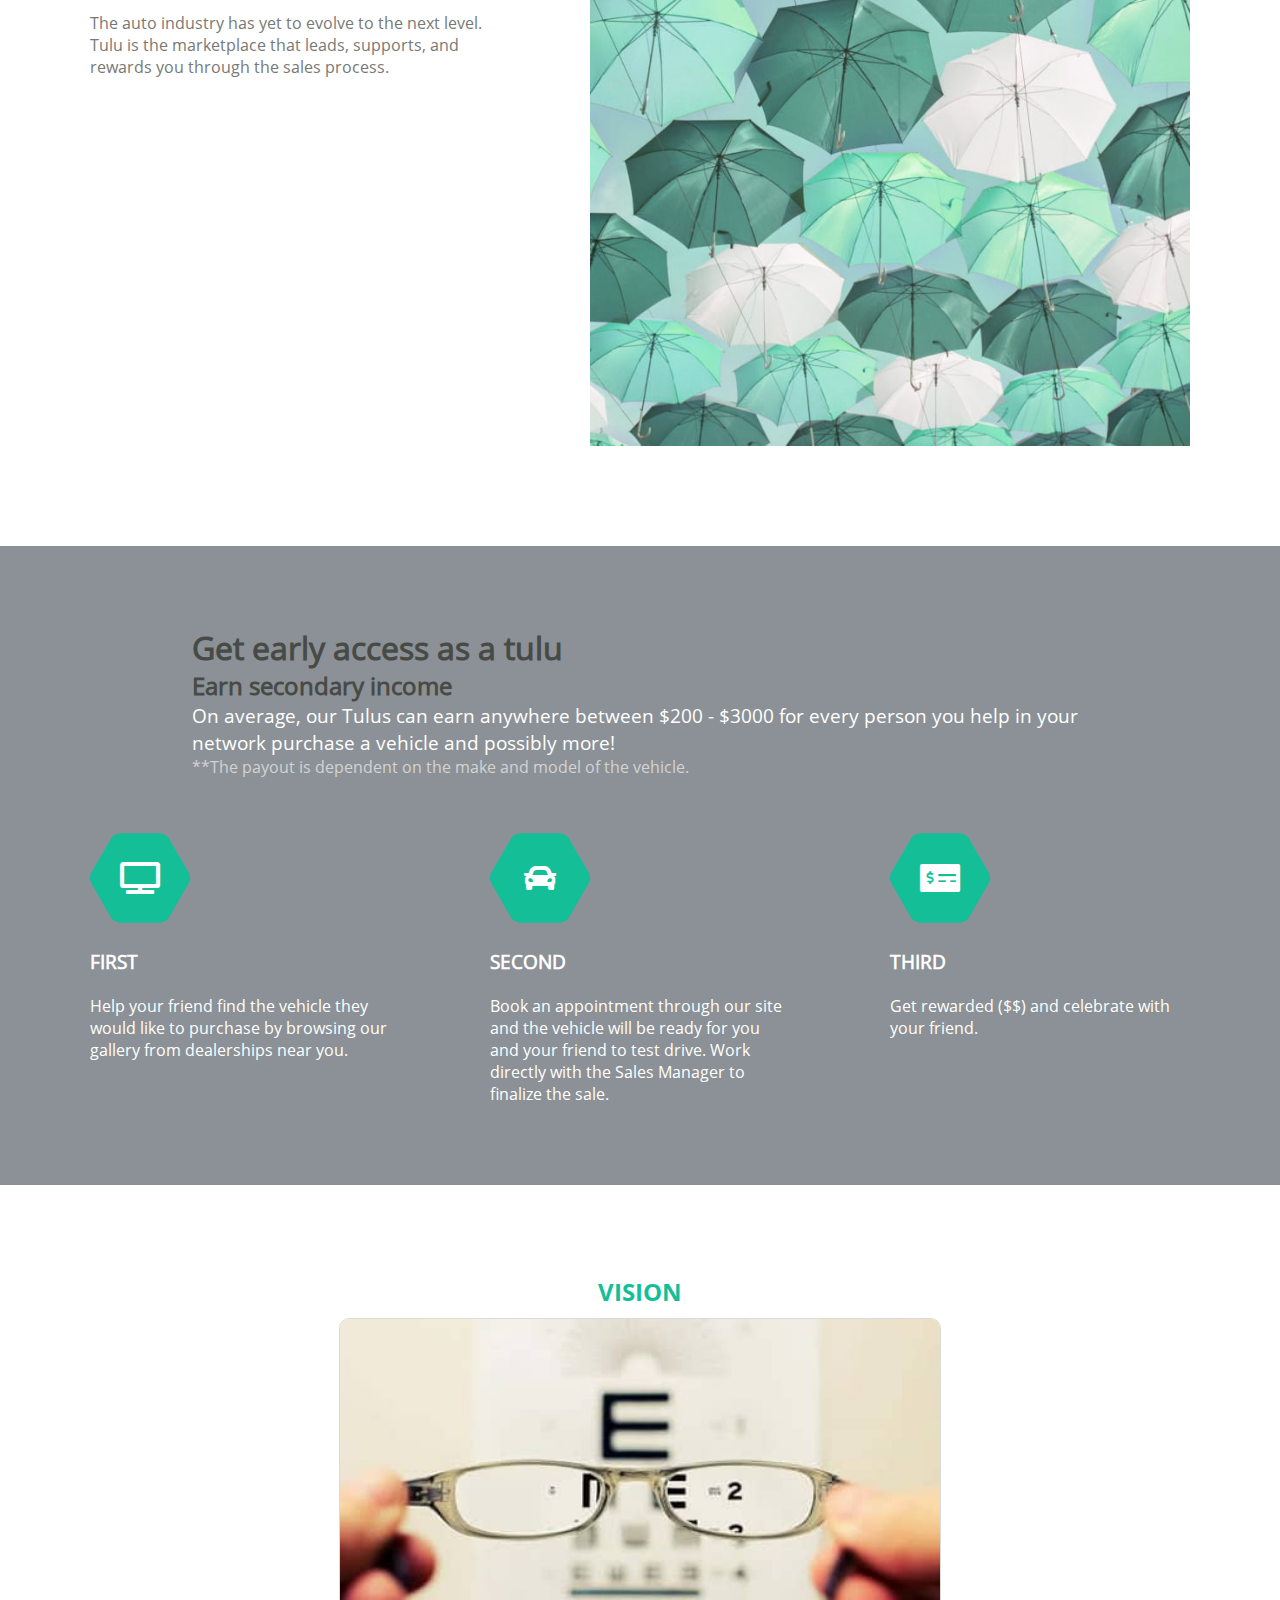
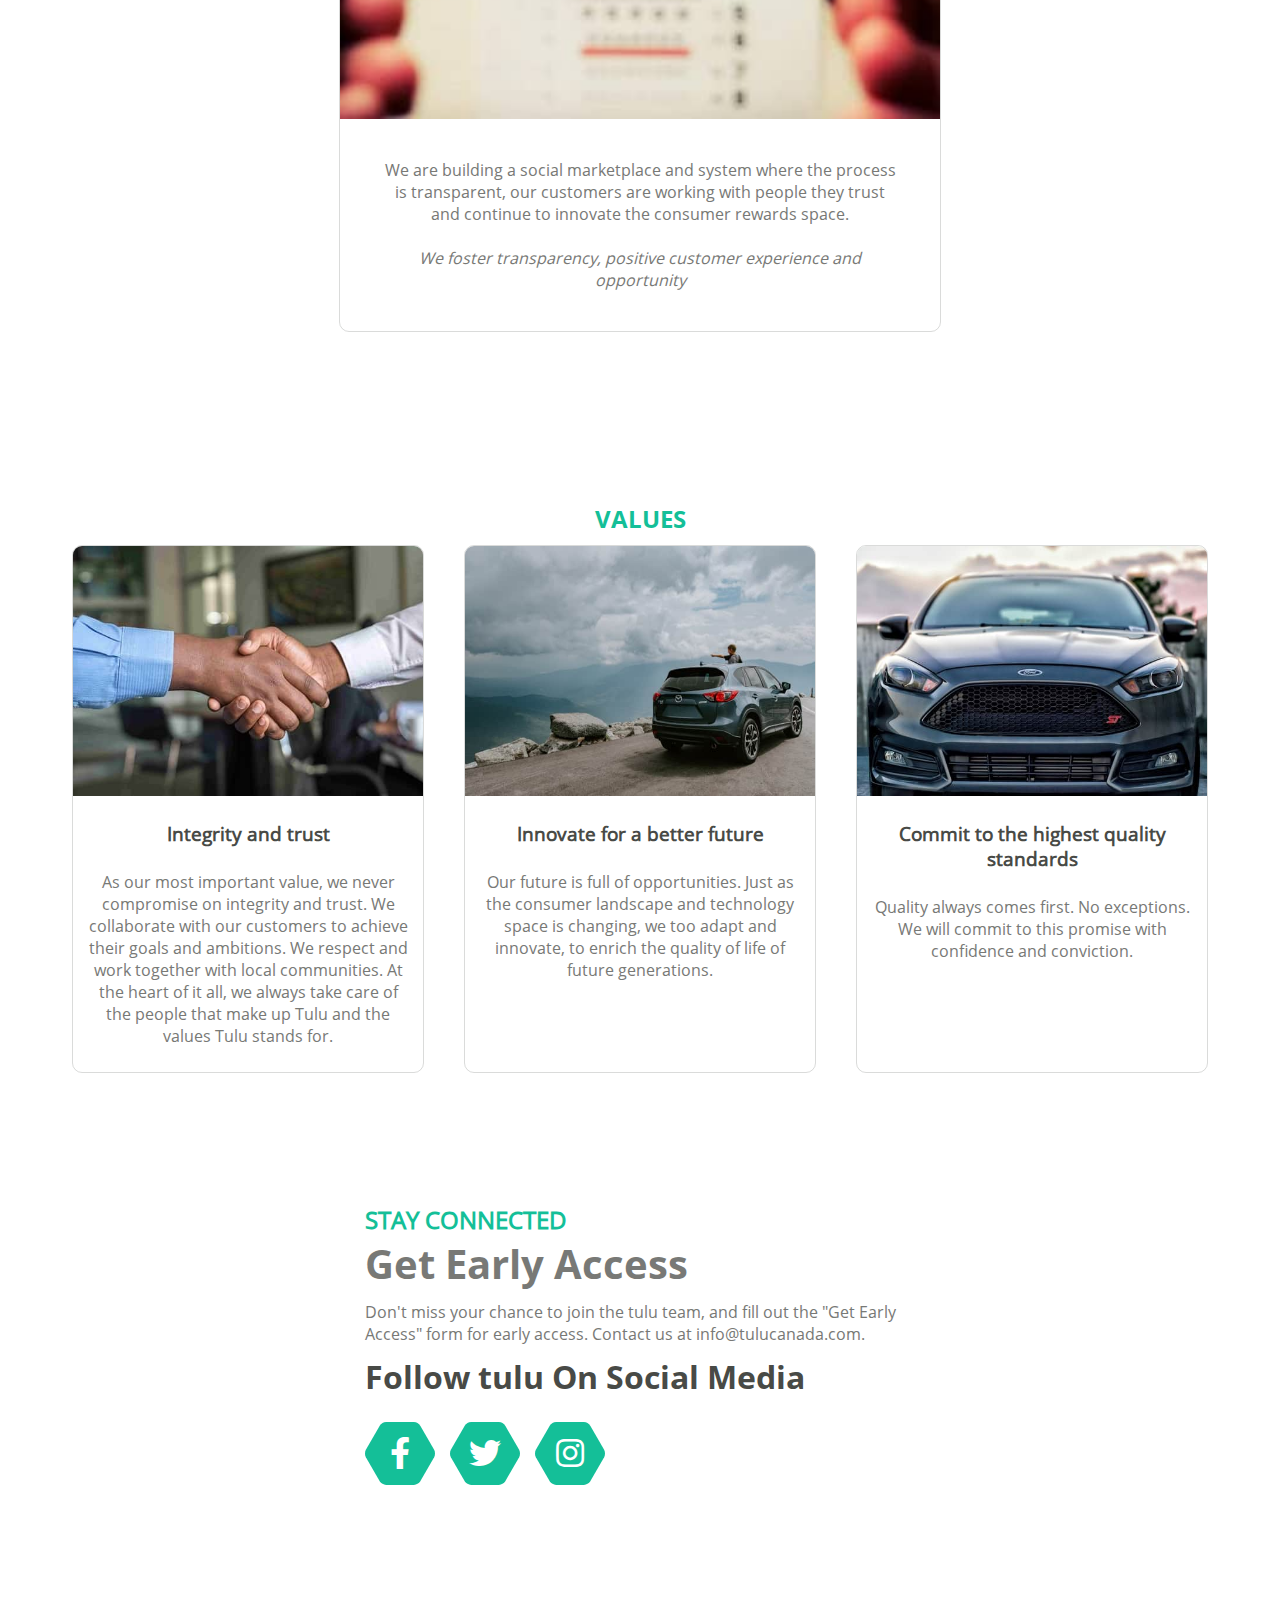
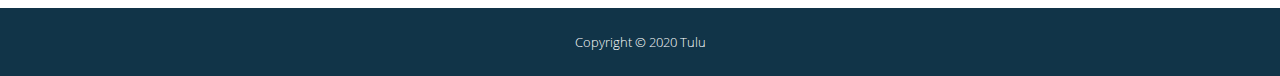
==== commit ae0c2a76: "test" ====
--- a/index.html
+++ b/index.html
@@ -127,7 +127,7 @@
     <div class="vid" id="vid">
         
     </div>
-    <!-- <div class="autoExp" id="intro">
+    <div class="autoExp" id="intro">
         <div class="textContainer">
             <h2 class="heading">
                 Redefining the auto buying experience...
@@ -246,7 +246,7 @@
                 </a>
             </li>
         </ul>
-    </div> -->
+    </div>
         <div class="scrollBtn" id="opacity-hide">
             <a href="#">
                 <i class="fas fa-chevron-up"></i>
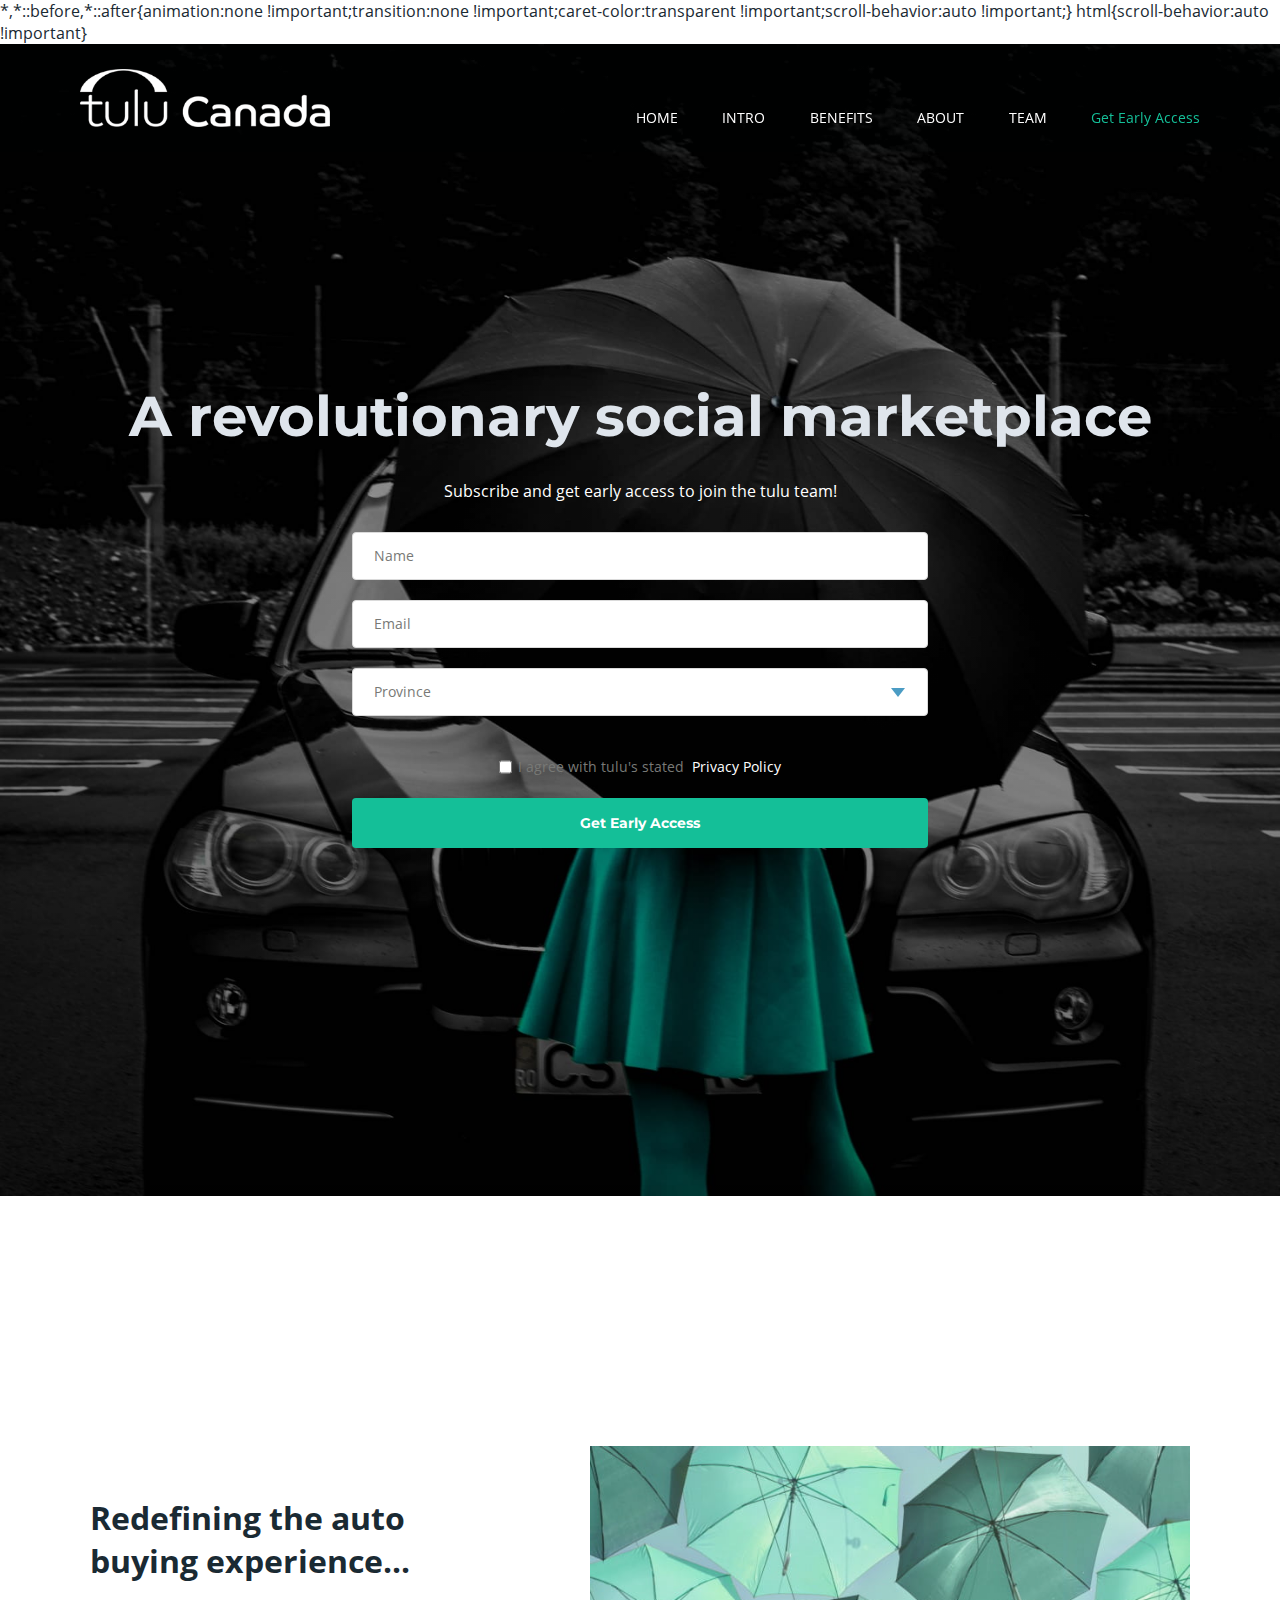
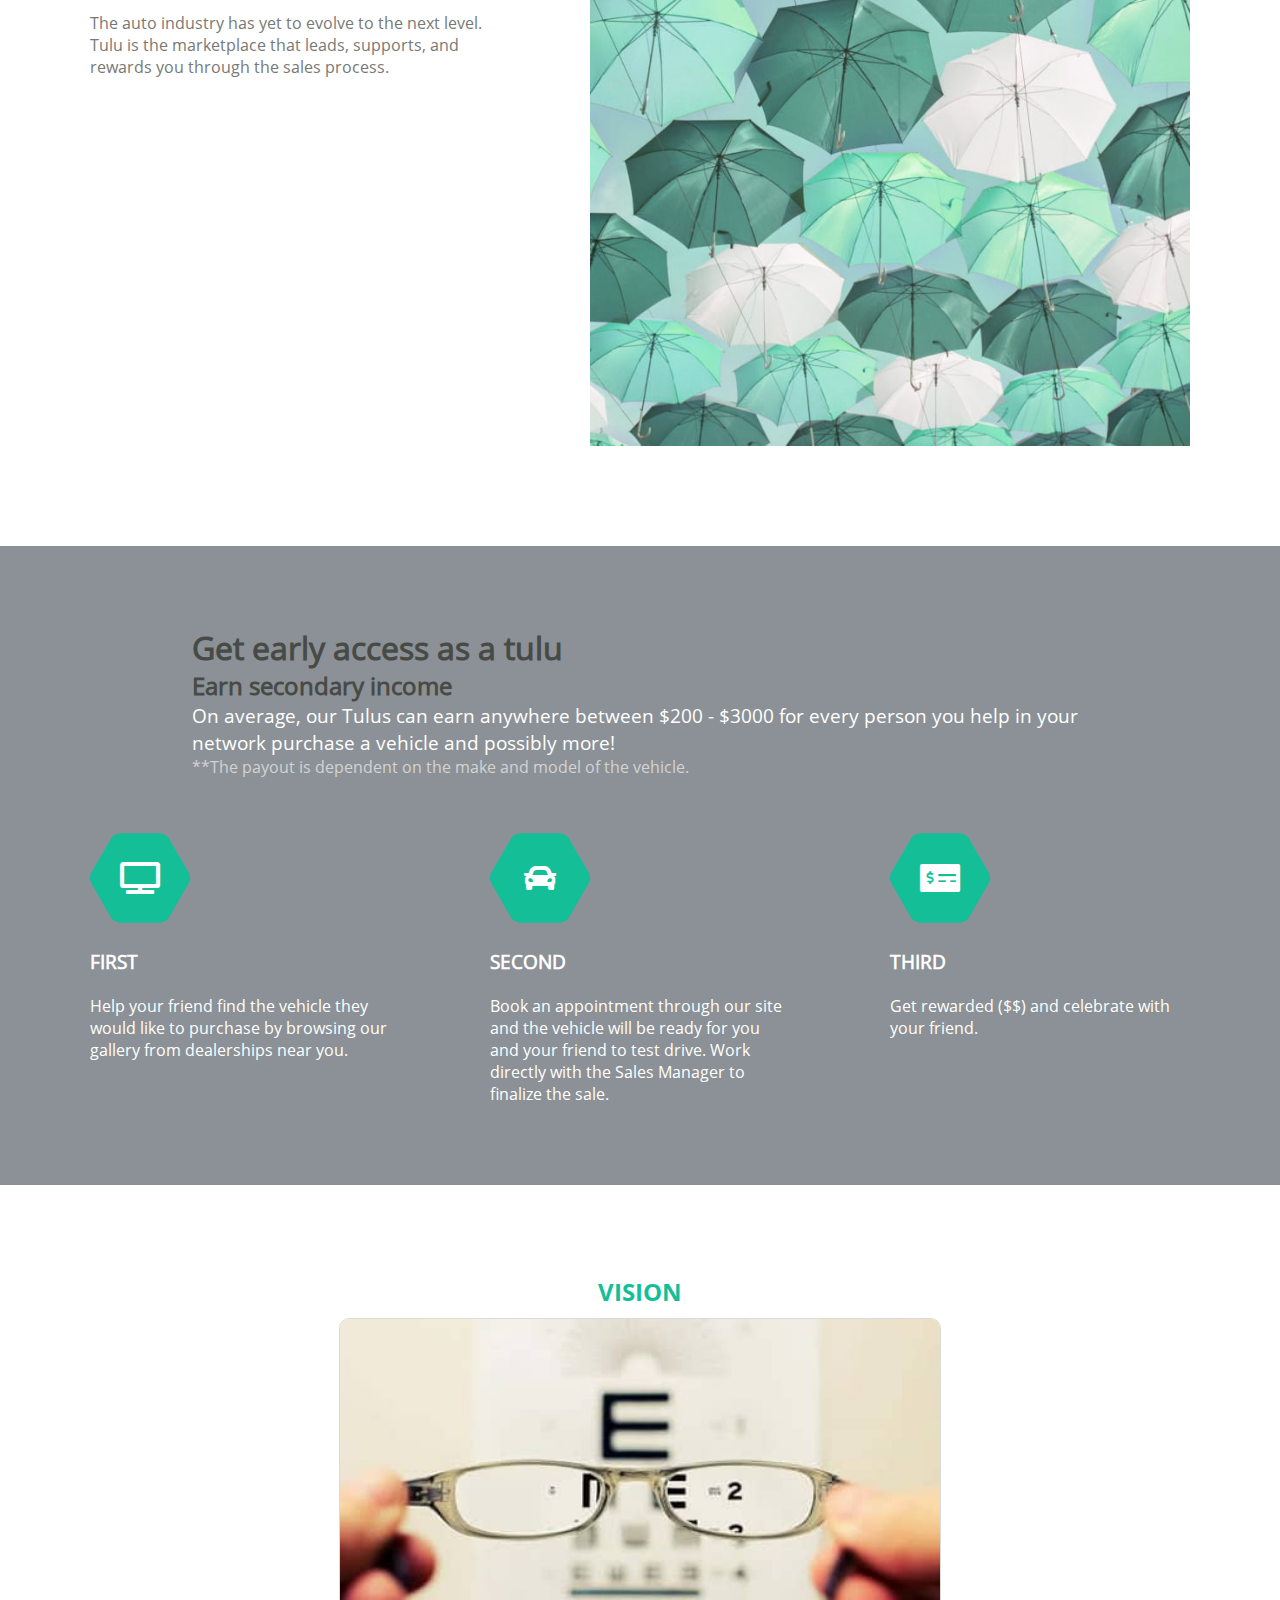
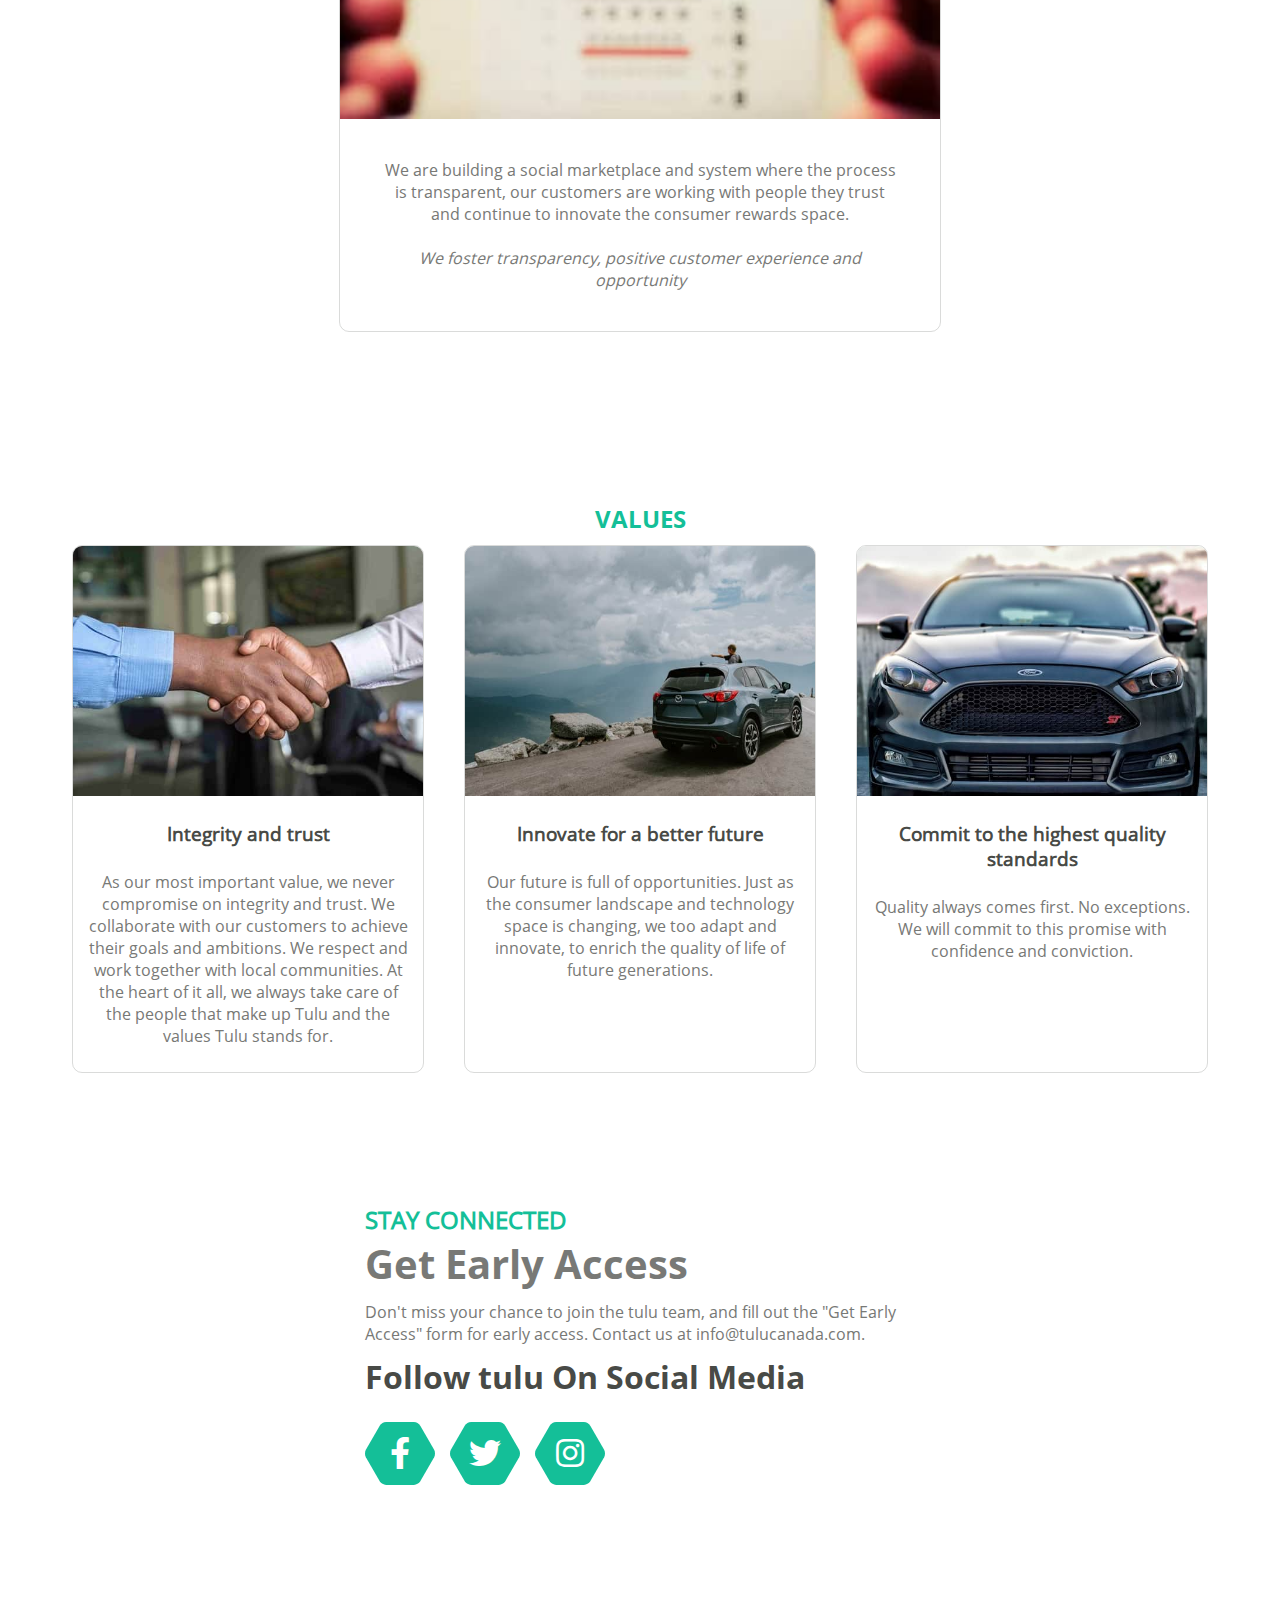
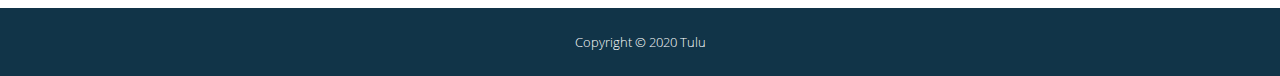
==== commit 013d88fb: "test" ====
--- a/index.html
+++ b/index.html
@@ -18,8 +18,8 @@
     <link rel="preload" href="webfonts/webfonts/fa-solid-900.woff2" as="font" type="font/woff2" crossorigin="anonymous">
     <link rel="preload" href="fonts/OpenSans-Bold.ttf" as="font" type="font/woff2" crossorigin="anonymous">
     
-    <!-- <link href="https://fonts.googleapis.com/css?family=Montserrat:500,700&display=swap&subset=latin-ext" rel="stylesheet">
-    <link href="https://fonts.googleapis.com/css?family=Open+Sans:400,400i,600&display=swap&subset=latin-ext" rel="stylesheet"> -->
+    <link href="https://fonts.googleapis.com/css?family=Montserrat:500,700&display=swap&subset=latin-ext" rel="stylesheet">
+    <link href="https://fonts.googleapis.com/css?family=Open+Sans:400,400i,600&display=swap&subset=latin-ext" rel="stylesheet">
     
 
 	<link href="css/reset.css" rel="stylesheet">
